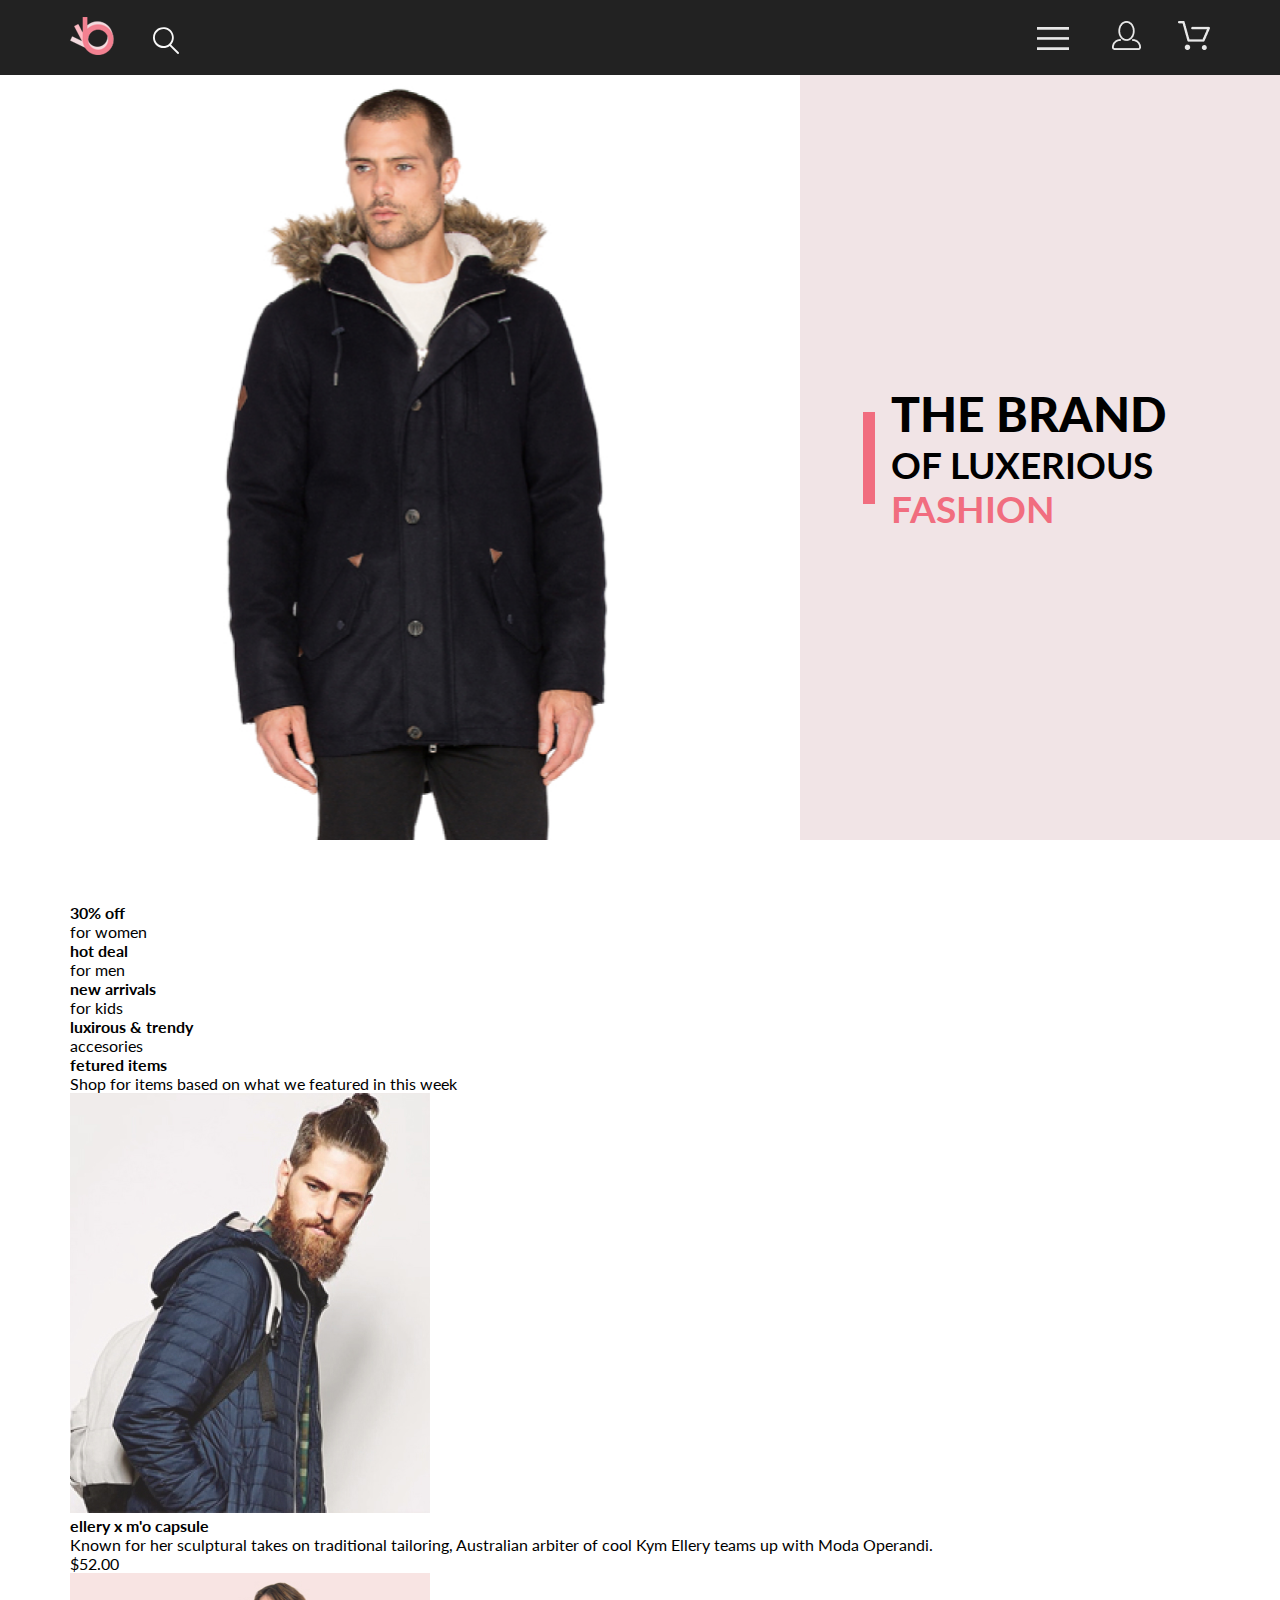
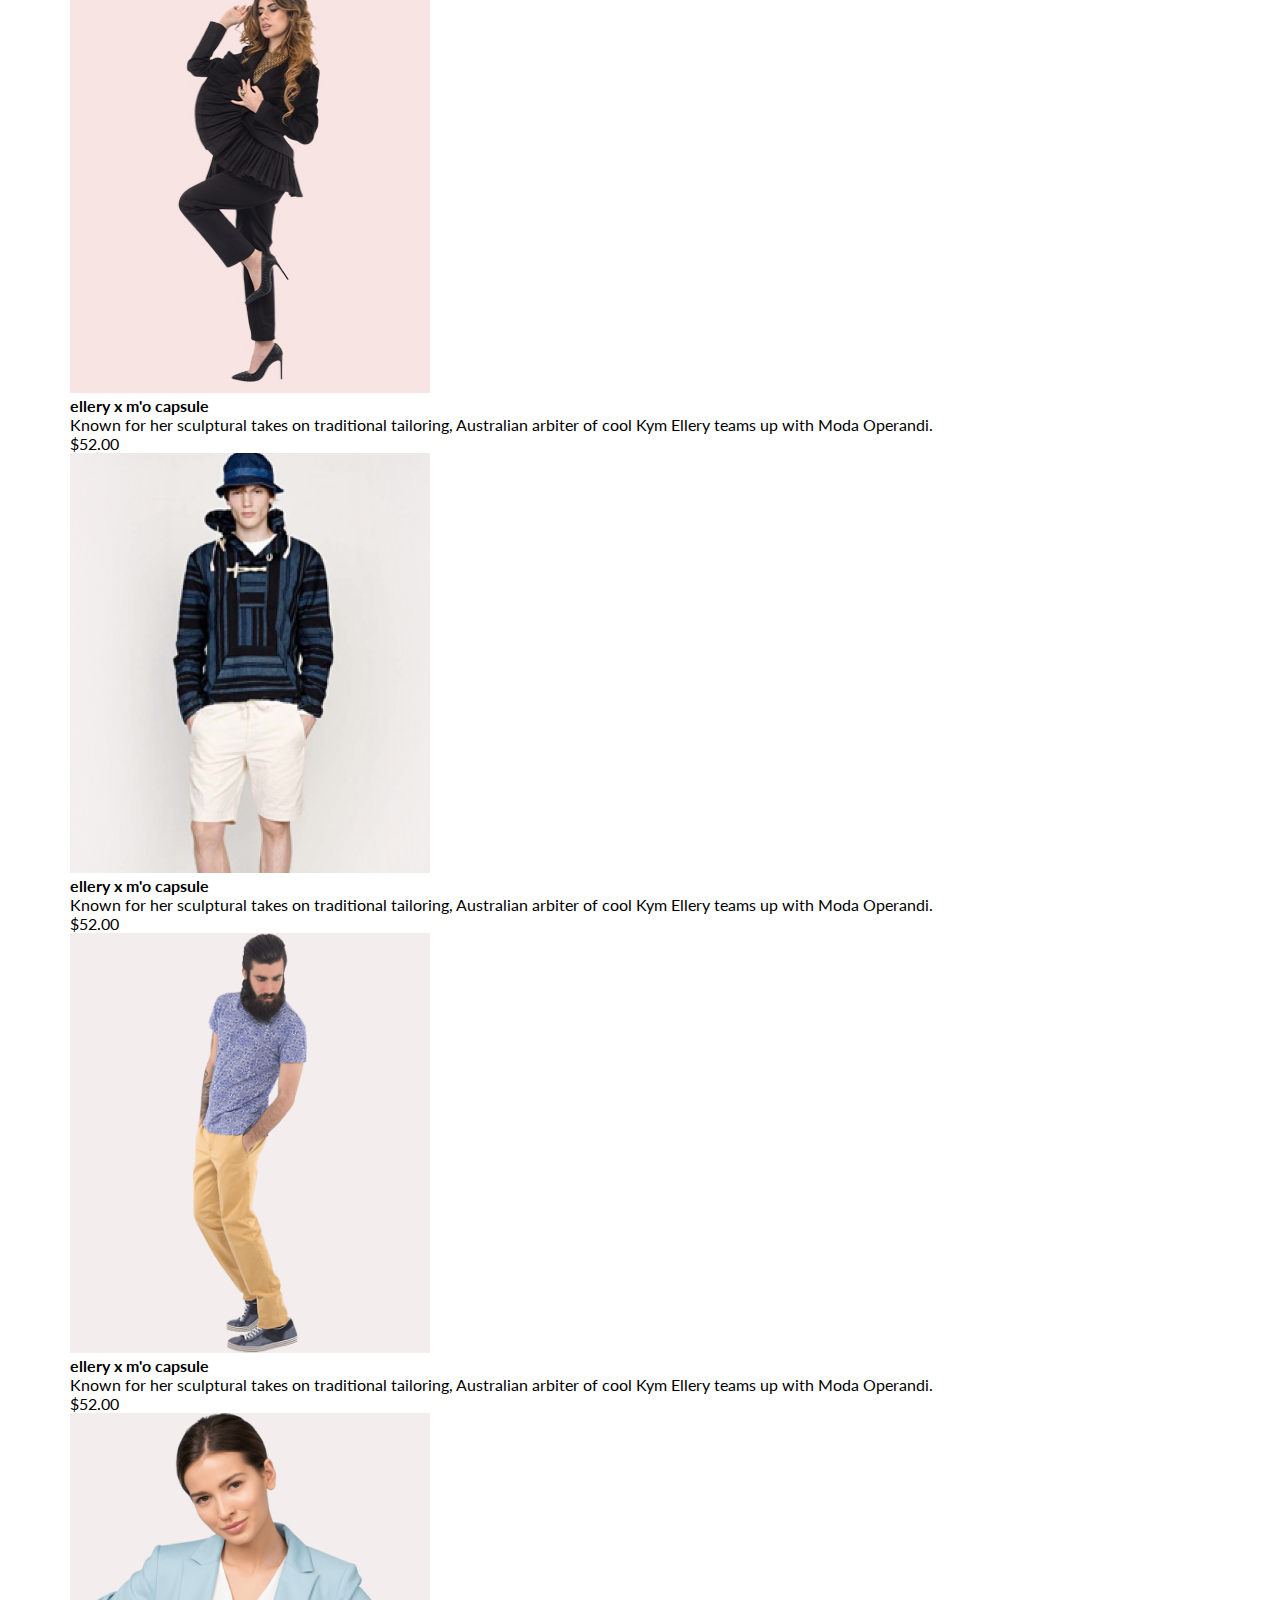
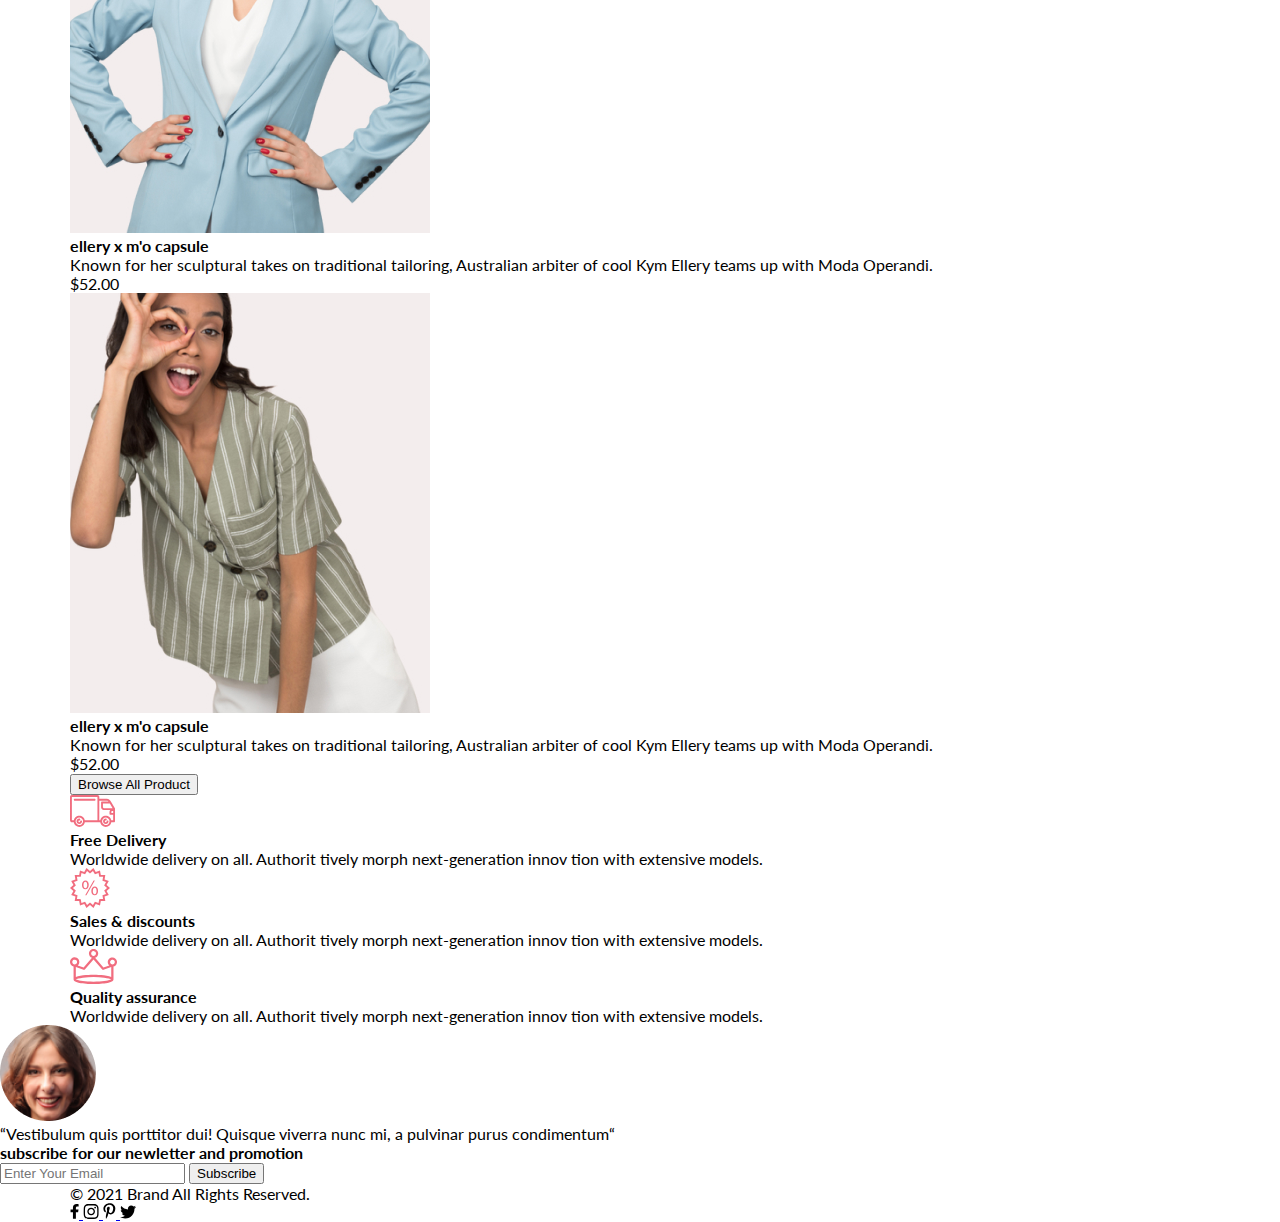
==== shop/html/index.html @ 36e81ee0 "начала препроцессор" ====
<!DOCTYPE html>
<html lang="en">
  <head>
    <meta charset="UTF-8" />
    <meta http-equiv="X-UA-Compatible" content="IE=edge" />
    <meta name="viewport" content="width=device-width, initial-scale=1.0" />
    <link rel="stylesheet" href="/shop/css/style.css" />
    <link rel="preconnect" href="https://fonts.googleapis.com" />
    <link rel="preconnect" href="https://fonts.gstatic.com" crossorigin />
    <link href="https://fonts.googleapis.com/css2?family=Lato:ital,wght@0,300;0,400;0,700;0,900;1,300;1,400;1,700&display=swap" rel="stylesheet"/>
    <title>Document</title>
  </head>
  <body>
    <header class="header">
      <div class="container">
        <div class="header__wrapper">
          <div class="header__contorls">
            <svg class="header__logo" width="44" height="38" viewBox="0 0 44 38" xmlns="http://www.w3.org/2000/svg" xmlns:xlink="http://www.w3.org/1999/xlink">
              <rect width="44" height="38" fill="url(#pattern0)"/>
              <defs>
              <pattern id="pattern0" patternContentUnits="objectBoundingBox" width="1" height="1">
              <use xlink:href="#image0_128_53" transform="scale(0.0227273 0.0263158)"/>
              </pattern>
              <image id="image0_128_53" width="44" height="38" xlink:href="[data-uri]"/>
              </defs>
              </svg>
              
            <svg class="header__loup" width="27" height="28" viewBox="0 0 27 28"  xmlns="http://www.w3.org/2000/svg">
              <path d="M19.0596 17.6259C20.6713 15.8658 21.6282 13.6048 21.7698 11.2225C21.9113 8.84018 21.2288 6.48173 19.8369 4.54318C18.445 2.60463 16.4285 1.20404 14.126 0.576619C11.8234 -0.0508009 9.3751 0.13316 7.19217 1.09761C5.00923 2.06205 3.22462 3.74825 2.13804 5.87302C1.05145 7.9978 0.729054 10.4318 1.225 12.7661C1.72094 15.1005 3.00501 17.1932 4.86158 18.6927C6.71815 20.1922 9.03413 21.0072 11.4206 21.0009C13.673 21.004 15.8645 20.27 17.6606 18.9109L25.4086 26.7179C25.4941 26.807 25.5965 26.8781 25.7099 26.927C25.8232 26.9759 25.9452 27.0017 26.0686 27.0029C26.1923 27.0033 26.3148 26.9782 26.4283 26.9292C26.5419 26.8801 26.6441 26.8082 26.7286 26.7179C26.9025 26.537 26.9997 26.2958 26.9997 26.0449C26.9997 25.794 26.9025 25.5528 26.7286 25.3719L19.0596 17.6259ZM2.88662 10.5009C2.89946 8.81563 3.41094 7.17187 4.35659 5.77685C5.30224 4.38183 6.63972 3.29801 8.20044 2.662C9.76115 2.02599 11.4752 1.86627 13.1266 2.20298C14.7779 2.53969 16.2926 3.35775 17.4797 4.55404C18.6668 5.75033 19.4732 7.27129 19.7972 8.92519C20.1212 10.5791 19.9483 12.2919 19.3002 13.8476C18.6522 15.4034 17.5581 16.7325 16.1559 17.6674C14.7536 18.6023 13.1059 19.1011 11.4206 19.1009C9.14916 19.0901 6.97482 18.1784 5.37484 16.566C3.77486 14.9537 2.87998 12.7724 2.88662 10.5009V10.5009Z" />
              </svg>
              
          </div>
          <div class="header__controls">
            <button class="header__button" type="button">
              <img src="/shop/img/menu.png" alt="menu" width="32" height="23" />
            </button>

            <nav class="header__nav">
              <menu class="header__menu"> 
      
                <h2 class="header__title">Menu</h2>
      
                <li class="header__item header__item--man">
                  <h3 class="header__subtitle">man</h3>
                  <ul>
                    <li class="header__link"><a class="header__link-link" href="#">Accessories</a></li>
                    <li class="header__link"><a class="header__link-link" href="#">Bags</a></li>
                    <li class="header__link"><a class="header__link-link" href="#">Denim</a></li>
                    <li class="header__link"><a class="header__link-link" href="#">T-Shirts</a></li>
                  </ul>
                </li>
      
                <li class="header__item header__item--women">
                  <h3 class="header__subtitle">women</h3>
                  <ul>
                    <li class="header__link"><a class="header__link-link" href="#">Accessories</a></li>
                    <li class="header__link"><a class="header__link-link" href="#">Jackets & Coats</a></li>
                    <li class="header__link"><a class="header__link-link" href="#">Polos</a></li>
                    <li class="header__link"><a class="header__link-link" href="#">T-Shirts</a></li>
                    <li class="header__link"><a class="header__link-link" href="#">Shirts</a></li>
                  </ul>
                </li>
      
                <li class="header__item header__item--kids">
                  <h3 class="header__subtitle">kids</h3>
                  <ul>
                    <li class="header__link"><a class="header__link-link" href="#">Accessories</a></li>
                    <li class="header__link"><a class="header__link-link" href="#">Jackets & Coats</a></li>
                    <li class="header__link"><a class="header__link-link" href="#">Polos</a></li>
                    <li class="header__link"><a class="header__link-link" href="#">T-Shirts</a></li>
                    <li class="header__link"><a class="header__link-link" href="#">Shirts</a></li>
                    <li class="header__link"><a class="header__link-link" href="#">Bags</a></li>
                  </ul>
                </li>
              </menu>
            </nav>

            
            <a class="header__person-link" href="#"
              ><img src="/shop/img/person.png" alt="person" width="29" height="29"
            /></a>
            <a class="header__cart-link" href="#"
              ><img src="/shop/img/cart.png" alt="cart" width="32" height="29"
            /></a>
          </div>
        </div>
      </div>

    </header>

    <main>
      <section class="brand">
        <img src="/shop/img/man.jpg" alt="man" width="800" height="765" />
        <div class="brand__title-wrapper">
          <h1 class="brand__title">
            the brand
            <span class="brand__subtitle"
              >of luxerious <span class="brand__subtitle-pink">fashion</span>
            </span>
          </h1>
        </div>
      </section>

      <section class="offers container">
        <h2 class="visually-hidden">offers</h2>
        <ul class="offers__list">
          <li class="offers__item offers__item--women">
            <span>
              <h3>30% off</h3>
              <span class="offers__item-text"><p>for women</p></span>
            </span>
          </li>
          <li class="offers__item offers__item--men">
            <span>
              <h3>hot deal</h3>
              <span class="offers__item-text"><p>for men</p></span>
            </span>
          </li>
          <li class="offers__item offers__item--kids">
            <span>
              <h3>new arrivals</h3>
              <span class="offers__item-text"> <p>for kids</p></span>
            </span>
          </li>
          <li class="offers__item offers__item--accesories">
            <span>
              <h3>luxirous & trendy</h3>
              <span class="offers__item-text"><p>accesories</p></span>
            </span>
          </li>
        </ul>
      </section>

      <section class="product container">
        <h2 class="product__title">fetured items</h2>
        <p class="product__subtitle">
          Shop for items based on what we featured in this week
        </p>
        <ul class="product__list">
          <li class="product__item">
            <img src="/shop/img/product1.jpg" alt="product1" />
            <div class="product__item product__item--info">
              <h2 class="product__item-wrapper">ellery x m'o capsule</h2>
              <p class="product__item-text">
                Known for her sculptural takes on traditional tailoring,
                Australian arbiter of cool Kym Ellery teams up with Moda
                Operandi.
              </p>
              <p class="product__item-price">$52.00</p>
            </div>
          </li>
          <li class="product__item">
            <img src="/shop/img/product2.jpg" alt="product2" />
            <div class="product__item product__item--info">
              <h2 class="product__item-wrapper">ellery x m'o capsule</h2>
              <p class="product__item-text">
                Known for her sculptural takes on traditional tailoring,
                Australian arbiter of cool Kym Ellery teams up with Moda
                Operandi.
              </p>
              <p class="product__item-price">$52.00</p>
            </div>
          </li>
          <li class="product__item">
            <img src="/shop/img/product3.jpg" alt="product3" />
            <div class="product__item product__item--info">
              <h2 class="product__item-wrapper">ellery x m'o capsule</h2>
              <p class="product__item-text">
                Known for her sculptural takes on traditional tailoring,
                Australian arbiter of cool Kym Ellery teams up with Moda
                Operandi.
              </p>
              <p class="product__item-price">$52.00</p>
            </div>
          </li>
          <li class="product__item">
            <img src="/shop/img/product4.jpg" alt="product4" />
            <div class="product__item product__item--info">
              <h2 class="product__item-wrapper">ellery x m'o capsule</h2>
              <p class="product__item-text">
                Known for her sculptural takes on traditional tailoring,
                Australian arbiter of cool Kym Ellery teams up with Moda
                Operandi.
              </p>
              <p class="product__item-price">$52.00</p>
            </div>
          </li>
          <li class="product__item">
            <img src="/shop/img/product5.jpg" alt="product5" />
            <div class="product__item product__item--info">
              <h2 class="product__item-wrapper">ellery x m'o capsule</h2>
              <p class="product__item-text">
                Known for her sculptural takes on traditional tailoring,
                Australian arbiter of cool Kym Ellery teams up with Moda
                Operandi.
              </p>
              <p class="product__item-price">$52.00</p>
            </div>
          </li>
          <li class="product__item">
            <img src="/shop/img/product6.jpg" alt="product6" />
            <div class="product__item product__item--info">
              <h2 class="product__item-wrapper">ellery x m'o capsule</h2>
              <p class="product__item-text">
                Known for her sculptural takes on traditional tailoring,
                Australian arbiter of cool Kym Ellery teams up with Moda
                Operandi.
              </p>
              <p class="product__item-price">$52.00</p>
            </div>
          </li>
        </ul>
        <div class="product__button-inner">
          <button class="product__button">
            <p class="product__button-text">Browse All Product</p>
          </button>
        </div>
      </section>

      <section class="information container">
        <ul class="information__list">
          <li class="information__item">
            <img
              class="information__img"
              src="/shop/img/delivery.svg"
              alt="delivery"
            />
            <h2 class="information__wrapper">Free Delivery</h2>
            <p class="information__text">
              Worldwide delivery on all. Authorit tively morph next-generation
              innov tion with extensive models.
            </p>
          </li>
          <li class="information__item">
            <img
              class="information__img"
              src="/shop/img/Sales.svg"
              alt="Sales"
            />
            <h2 class="information__wrapper">Sales & discounts</h2>
            <p class="information__text">
              Worldwide delivery on all. Authorit tively morph next-generation
              innov tion with extensive models.
            </p>
          </li>
          <li class="information__item">
            <img
              class="information__img"
              src="/shop/img/Quality.svg"
              alt="Quality"
            />
            <h2 class="information__wrapper">Quality assurance</h2>
            <p class="information__text">
              Worldwide delivery on all. Authorit tively morph next-generation
              innov tion with extensive models.
            </p>
          </li>
        </ul>
      </section>
    </main>

    <footer>
      <section class="cotainer subscribe">
        <section class="subscribe__profile">
          <img
            class="subscribe__profile-img"
            src="/shop/img/profile.png"
            alt="profile"
          />
          <p class="subscribe__profile-info">
            “Vestibulum quis porttitor dui! Quisque viverra nunc mi,
            <span
              class="subscribe__profile-info subscribe__profile-info--italic"
            >
              a pulvinar purus condimentum“</span
            >
          </p>
        </section>
        <section class="subscribe__info">
          <h2 class="subscribe__title">
            subscribe
            <span class="subscribe__title subscribe__title--text">
              for our newletter and promotion</span
            >
          </h2>
          <form class="subscribe__form" action="#" method="get">
            <input
              class="subscribe__form-input"
              type="email"
              placeholder="Enter Your Email"
            />
            <button class="subscribe__form-button" type="submit">
              <p class="subscribe__form-text">Subscribe</p>
            </button>
          </form>
        </section>
      </section>

      <section class="container socials ">
      
        <p class="socials__text">© 2021 Brand All Rights Reserved.</p>
        <div class="socials__contact">
          <a class="socials__button" href="#">
            <svg
              class="socials__svg socials__svg--facebook"
              width="9"
              height="15"
              viewBox="0 0 9 15"
              xmlns="http://www.w3.org/2000/svg">
              <path d="M8.08836 8.28L8.50686 5.61602H5.89022V3.88729C5.89022 3.15847 6.25574 2.44806 7.42765 2.44806H8.61722V0.179975C8.61722 0.179975 7.53772 0 6.50561 0C4.35073 0 2.9422 1.27593 2.9422 3.5857V5.61602H0.546875V8.28H2.9422V14.72H5.89022V8.28H8.08836Z"/>
            </svg>
          </a>
          <a class="socials__button" href="#">
            <svg class="socials__svg socials__svg--instagram"
              width="16"
              height="15"
              viewBox="0 0 16 15"
              xmlns="http://www.w3.org/2000/svg">
              <path
                d="M8.13897 3.68159C6.02383 3.68159 4.31774 5.38491 4.31774 7.49663C4.31774 9.60835 6.02383 11.3117 8.13897 11.3117C10.2541 11.3117 11.9602 9.60835 11.9602 7.49663C11.9602 5.38491 10.2541 3.68159 8.13897 3.68159ZM8.13897 9.9769C6.77211 9.9769 5.65467 8.8646 5.65467 7.49663C5.65467 6.12866 6.76878 5.01636 8.13897 5.01636C9.50915 5.01636 10.6233 6.12866 10.6233 7.49663C10.6233 8.8646 9.50583 9.9769 8.13897 9.9769ZM13.0078 3.52554C13.0078 4.02026 12.6087 4.41538 12.1165 4.41538C11.621 4.41538 11.2252 4.01694 11.2252 3.52554C11.2252 3.03413 11.6243 2.63569 12.1165 2.63569C12.6087 2.63569 13.0078 3.03413 13.0078 3.52554ZM15.5386 4.42866C15.4821 3.23667 15.2094 2.18081 14.3347 1.31089C13.4634 0.440967 12.4058 0.168701 11.2119 0.108936C9.9814 0.039209 6.29321 0.039209 5.0627 0.108936C3.8721 0.165381 2.81453 0.437646 1.93987 1.30757C1.06522 2.17749 0.795836 3.23335 0.735973 4.42534C0.666134 5.65386 0.666134 9.33608 0.735973 10.5646C0.79251 11.7566 1.06522 12.8124 1.93987 13.6824C2.81453 14.5523 3.86878 14.8246 5.0627 14.8843C6.29321 14.9541 9.9814 14.9541 11.2119 14.8843C12.4058 14.8279 13.4634 14.5556 14.3347 13.6824C15.2061 12.8124 15.4788 11.7566 15.5386 10.5646C15.6085 9.33608 15.6085 5.65718 15.5386 4.42866ZM13.949 11.8828C13.6895 12.5335 13.1874 13.0349 12.5322 13.2972C11.5511 13.6857 9.22314 13.596 8.13897 13.596C7.05479 13.596 4.72348 13.6824 3.74573 13.2972C3.09389 13.0382 2.59171 12.5369 2.32898 11.8828C1.93987 10.9033 2.02967 8.57905 2.02967 7.49663C2.02967 6.41421 1.9432 4.08667 2.32898 3.1105C2.58838 2.45972 3.09056 1.95835 3.74573 1.69604C4.7268 1.30757 7.05479 1.39722 8.13897 1.39722C9.22314 1.39722 11.5545 1.31089 12.5322 1.69604C13.184 1.95503 13.6862 2.4564 13.949 3.1105C14.3381 4.08999 14.2483 6.41421 14.2483 7.49663C14.2483 8.57905 14.3381 10.9066 13.949 11.8828Z"/>
            </svg>
          </a>
          <a class="socials__button" href="#"
            ><svg class="socials__svg socials__svg--pinterest"
              width="13"
              height="16"
              viewBox="0 0 13 16"
              xmlns="http://www.w3.org/2000/svg">
              <path d="M6.74032 0.203125C3.55564 0.203125 0.408203 2.34063 0.408203 5.8C0.408203 8 1.63738 9.25 2.38233 9.25C2.68963 9.25 2.86655 8.3875 2.86655 8.14375C2.86655 7.85313 2.13091 7.23438 2.13091 6.025C2.13091 3.5125 4.03055 1.73125 6.4889 1.73125C8.60271 1.73125 10.1671 2.94062 10.1671 5.1625C10.1671 6.82187 9.50597 9.93437 7.36422 9.93437C6.59133 9.93437 5.93018 9.37187 5.93018 8.56563C5.93018 7.38438 6.74963 6.24062 6.74963 5.02187C6.74963 2.95312 3.835 3.32812 3.835 5.82812C3.835 6.35313 3.90018 6.93437 4.13298 7.4125C3.70463 9.26875 2.82931 12.0344 2.82931 13.9469C2.82931 14.5375 2.91311 15.1188 2.96899 15.7094C3.07452 15.8281 3.02175 15.8156 3.18316 15.7563C4.74757 13.6 4.69169 13.1781 5.3994 10.3562C5.78119 11.0875 6.76826 11.4812 7.55046 11.4812C10.8469 11.4812 12.3275 8.24688 12.3275 5.33125C12.3275 2.22813 9.66427 0.203125 6.74032 0.203125Z"/>
            </svg>
          </a>
          <a class="socials__button" href="#">
            <svg class="socials__svg socials__svg--twitter"
              width="17"
              height="14"
              viewBox="0 0 17 14"
              xmlns="http://www.w3.org/2000/svg">
              <path
                d="M14.417 3.74052C14.427 3.88264 14.427 4.0248 14.427 4.16692C14.427 8.50192 11.1498 13.4969 5.15986 13.4969C3.31448 13.4969 1.60022 12.9588 0.158203 12.0248C0.420396 12.0552 0.67247 12.0654 0.944752 12.0654C2.46741 12.0654 3.8691 11.5476 4.98843 10.6644C3.5565 10.6339 2.3565 9.68977 1.94305 8.39027C2.14475 8.4207 2.34642 8.44102 2.5582 8.44102C2.85063 8.44102 3.14308 8.40039 3.41533 8.32936C1.92291 8.02477 0.803551 6.70498 0.803551 5.11108V5.07048C1.23715 5.31414 1.74139 5.46642 2.2758 5.4867C1.39849 4.89786 0.823727 3.8928 0.823727 2.75573C0.823727 2.14661 0.985041 1.58823 1.26741 1.10092C2.87077 3.09077 5.28086 4.39023 7.98334 4.53239C7.93293 4.28873 7.90266 4.03495 7.90266 3.78114C7.90266 1.97402 9.35477 0.501953 11.1598 0.501953C12.0976 0.501953 12.9446 0.897891 13.5396 1.53748C14.2757 1.39536 14.9816 1.12123 15.6068 0.745609C15.3648 1.50705 14.8505 2.14664 14.1749 2.5527C14.8304 2.48167 15.4657 2.29889 16.0505 2.04511C15.6069 2.69483 15.0522 3.27348 14.417 3.74052Z"/>
              </svg>
          </a>
        </div>
 
      </section>
    </footer>
  </body>
</html>
---- shop/css/style.css ----
/* http://meyerweb.com/eric/tools/css/reset/ 
   v2.0 | 20110126
   License: none (public domain)
*/
html, body, div, span, applet, object, iframe,
h1, h2, h3, h4, h5, h6, p, blockquote, pre,
a, abbr, acronym, address, big, cite, code,
del, dfn, em, img, ins, kbd, q, s, samp,
small, strike, strong, sub, sup, tt, var,
b, u, i, center,
dl, dt, dd, ol, ul, li,
fieldset, form, label, legend,
table, caption, tbody, tfoot, thead, tr, th, td,
article, aside, canvas, details, embed,
figure, figcaption, footer, header, hgroup,
menu, nav, output, ruby, section, summary,
time, mark, audio, video {
  margin: 0;
  padding: 0;
  border: 0;
  font-size: 100%;
  vertical-align: baseline;
}

/* HTML5 display-role reset for older browsers */
article, aside, details, figcaption, figure,
footer, header, hgroup, menu, nav, section {
  display: block;
}

body {
  line-height: 1;
}

ol, ul {
  list-style: none;
}

blockquote, q {
  quotes: none;
}

blockquote:before, blockquote:after,
q:before, q:after {
  content: "";
  content: none;
}

table {
  border-collapse: collapse;
  border-spacing: 0;
}

body {
  font-family: Lato;
  font-size: 16px;
  font-weight: 400;
  line-height: 19px;
}

.container {
  width: 1140px;
  margin: 0 auto;
}

.visually-hidden {
  position: absolute;
  width: 1px;
  height: 1px;
  margin: -1px;
  padding: 0;
  overflow: hidden;
  border: 0;
  clip: rect(0 0 0 0);
}

.header {
  width: 100%;
  background: #222222;
  min-height: 75px;
}
.header__wrapper {
  display: flex;
  align-items: center;
  justify-content: space-between;
  min-height: 75px;
}
.header__nav {
  display: none;
  background-color: #FFFFFF;
  height: 764px;
  width: 195px;
  float: right;
  box-sizing: border-box;
  position: absolute;
}
.header__menu {
  box-sizing: border-box;
  padding: 37px 73px 157px 33px;
  display: flex;
  flex-direction: column;
}
.header__title {
  text-transform: uppercase;
  font-family: Lato;
  font-size: 14px;
  font-weight: 700;
  line-height: 17px;
  text-align: left;
  margin: 0 0 24px;
}
.header__item {
  list-style: none;
  box-sizing: border-box;
  padding: 0 0 20px;
}
.header__subtitle {
  text-transform: uppercase;
  margin: 0 0 12px;
  font-size: 14px;
  font-weight: 400;
  line-height: 17px;
  text-align: left;
  color: #F16D7F;
}
.header__link {
  margin: 0 0 11px 21px;
}
.header__link-link {
  text-decoration: none;
  color: #000000;
}
.header__button {
  background-color: transparent;
  border: none;
  margin: 0 33px 0 0;
}
.header__person-link {
  margin: 0 33px 0 0;
}
.header__logo {
  margin: 0 34px 0 0;
}
.header__loup {
  fill: #F8F8F8;
}

.header__button:hover + .header__nav,
.header__button:active + .header__nav {
  display: block;
}

.brand {
  display: flex;
  background: #F1E4E6;
  margin: 0 0 63px;
}
.brand__title {
  text-transform: uppercase;
  font-size: 48px;
  font-weight: 900;
  line-height: 58px;
}
.brand__title-wrapper {
  box-sizing: border-box;
  margin: 0 0 0 91px;
  display: flex;
  flex-grow: 1;
  background-color: #F1E4E6;
  align-items: center;
  position: relative;
}
.brand__title-wrapper::before {
  content: "";
  background-color: #F16D7F;
  height: 92px;
  width: 12px;
  position: absolute;
  left: -28px;
}
.brand__subtitle {
  font-size: 37px;
  font-weight: 700;
  line-height: 44px;
  display: block;
}
.brand__subtitle-pink {
  color: #F16D7F;
}/*# sourceMappingURL=style.css.map */
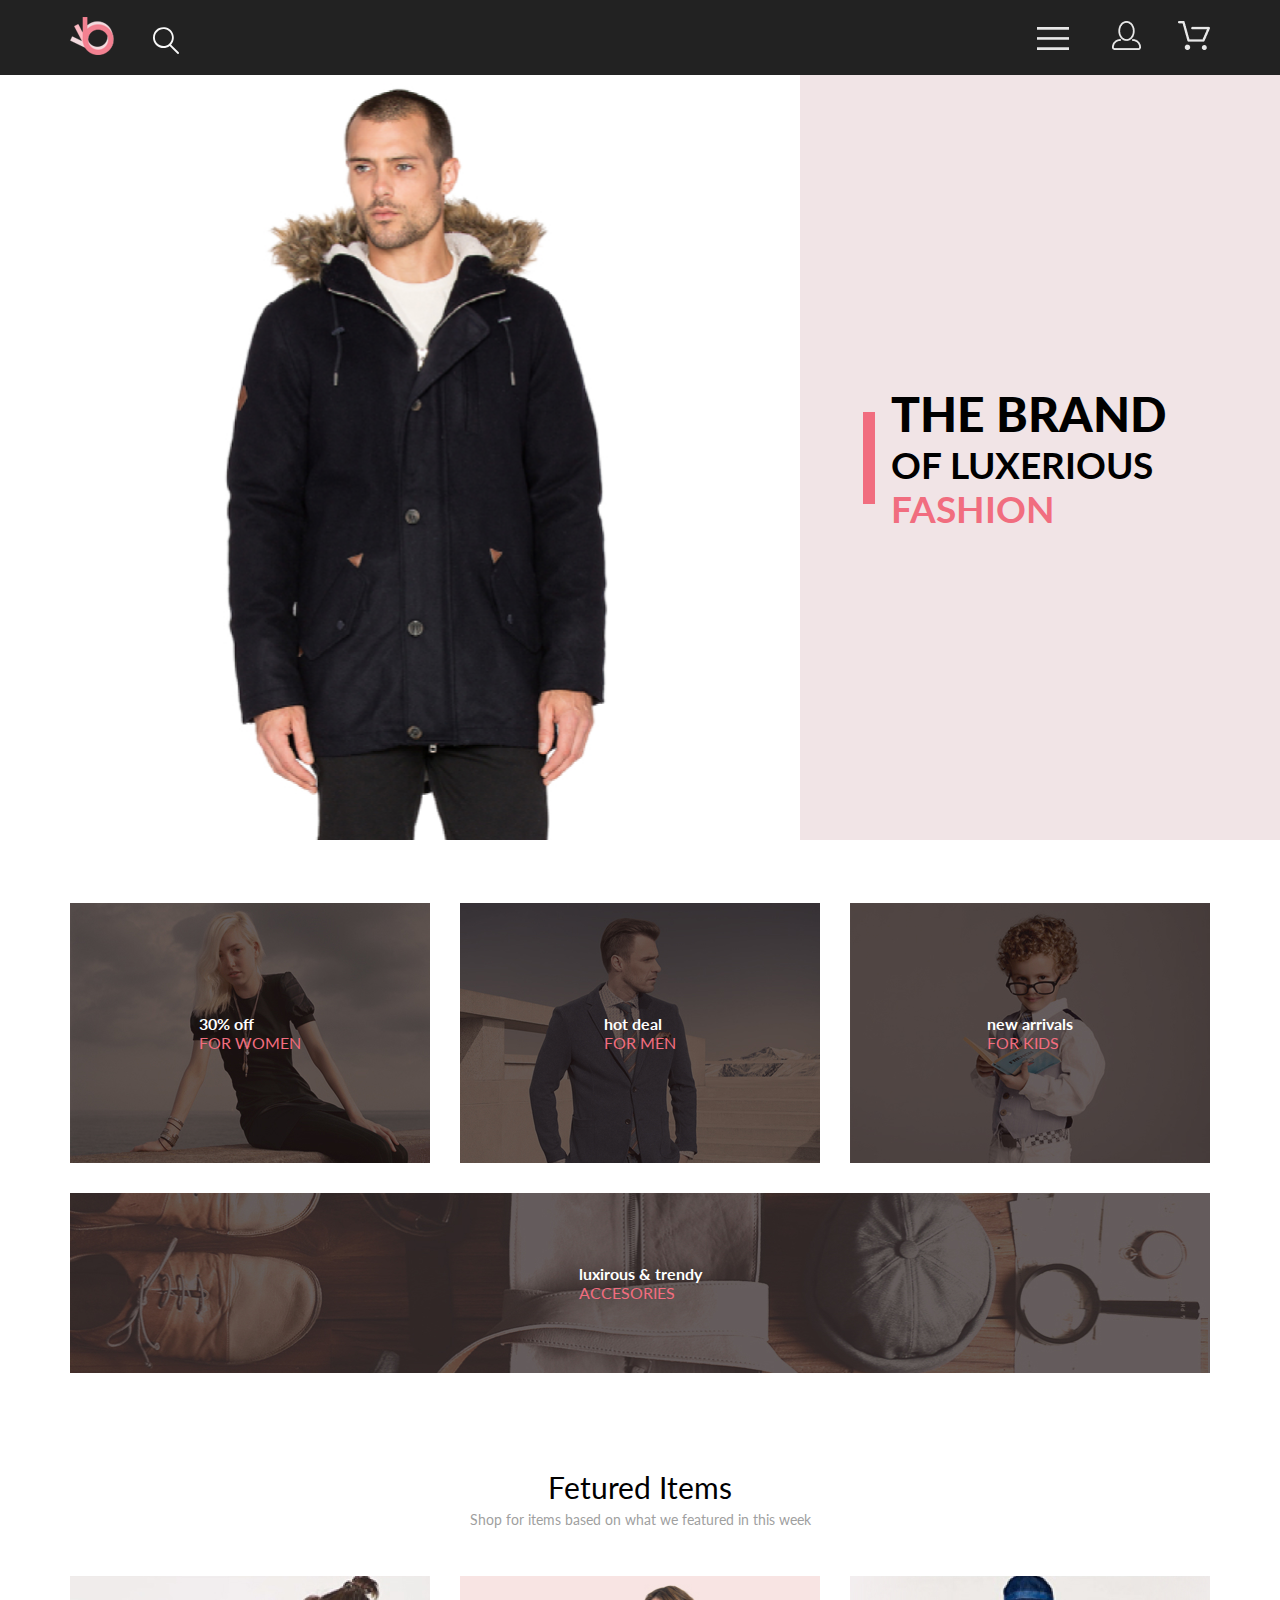
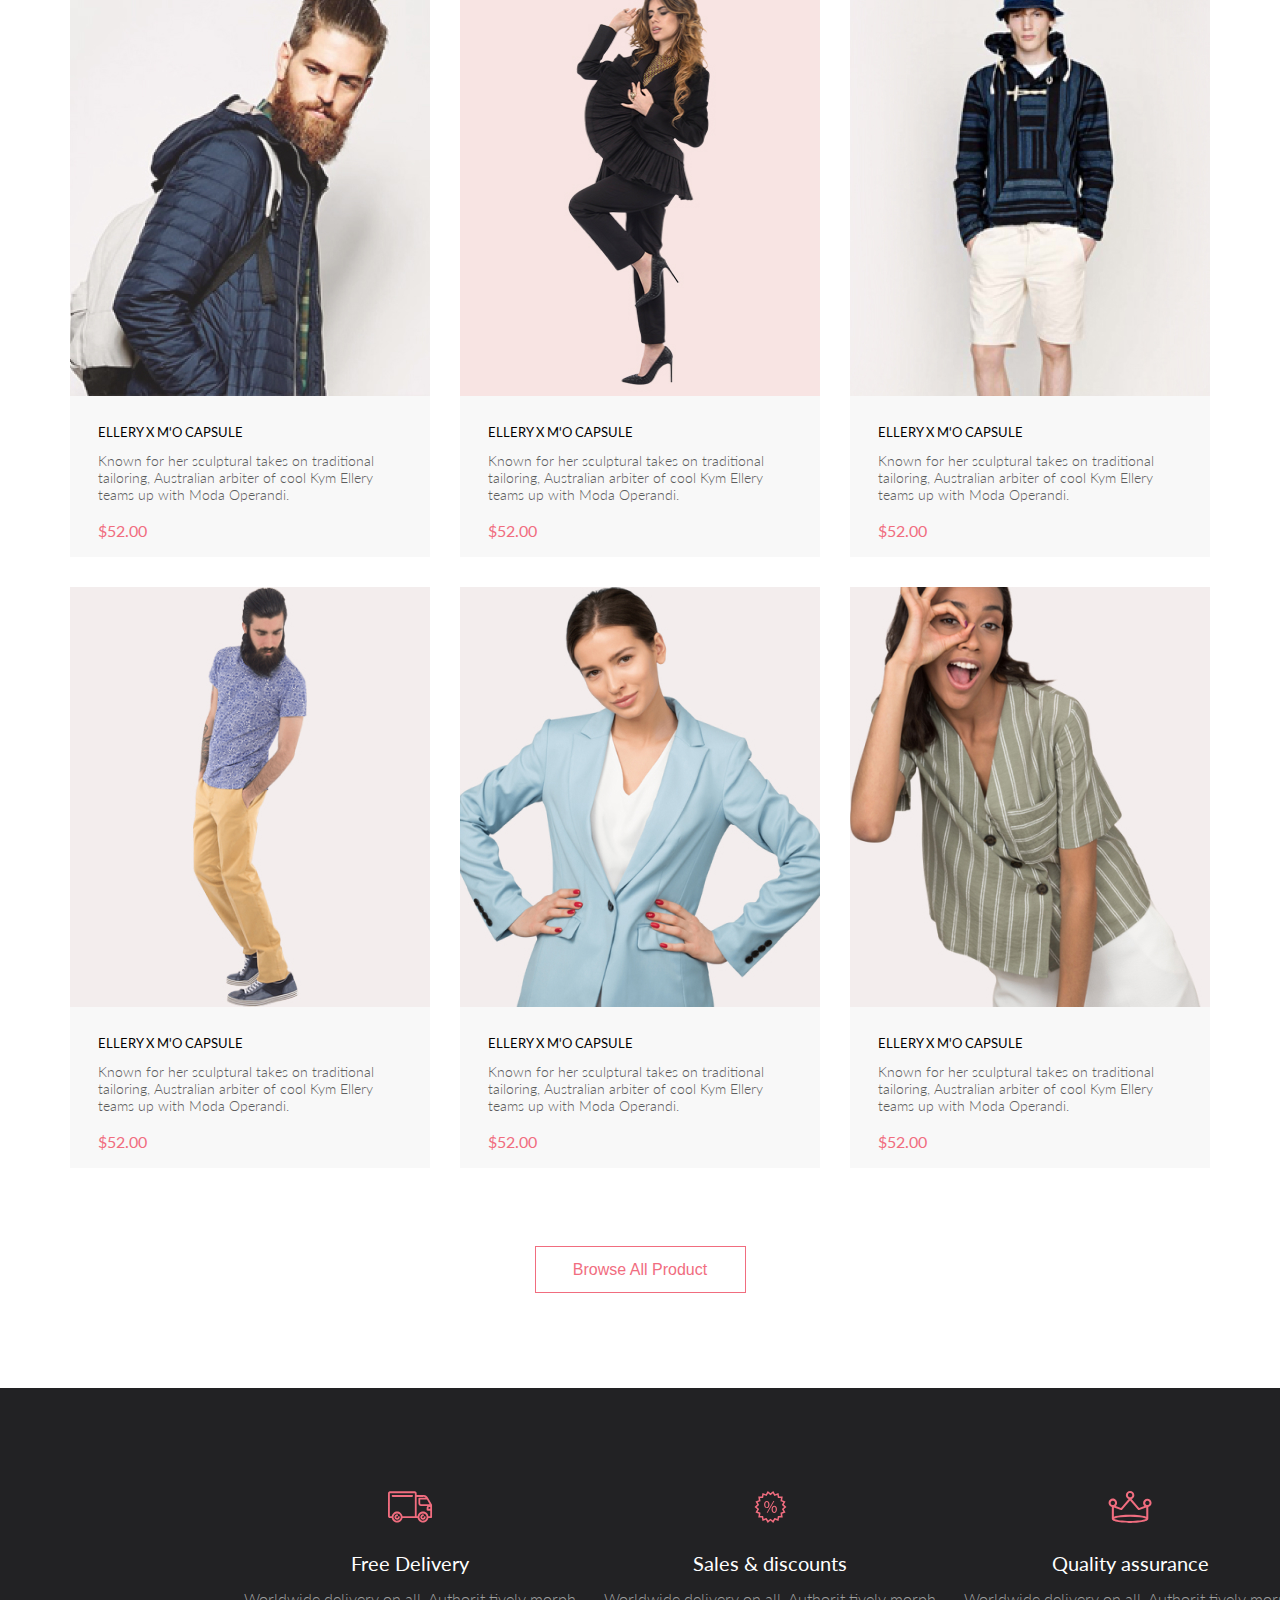
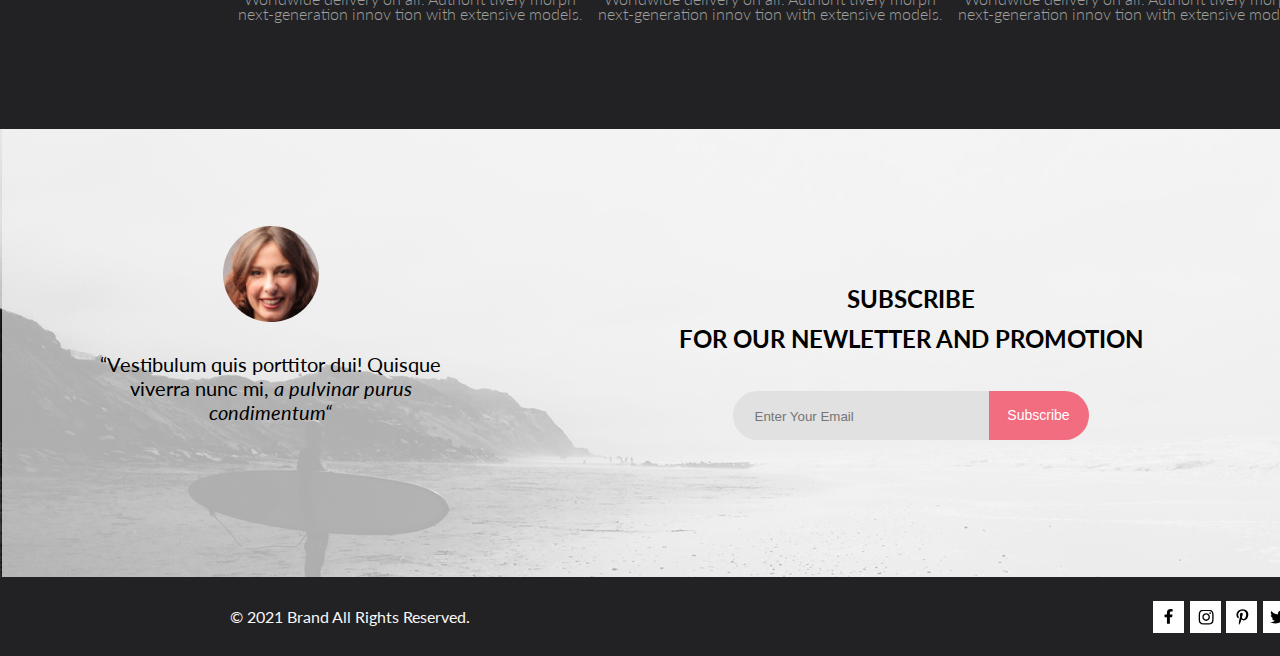
==== commit 7fb16edd: "перевела все в препроцессор, хреново починила футтер, надо заняться эфектами наведения" ====
--- a/shop/html/index.html
+++ b/shop/html/index.html
@@ -297,7 +297,7 @@
       </section>
 
       <section class="container socials ">
-      
+
         <p class="socials__text">© 2021 Brand All Rights Reserved.</p>
         <div class="socials__contact">
           <a class="socials__button" href="#">
@@ -340,7 +340,6 @@
               </svg>
           </a>
         </div>
- 
       </section>
     </footer>
   </body>
--- a/shop/css/style.css
+++ b/shop/css/style.css
@@ -145,11 +145,6 @@
   fill: #F8F8F8;
 }
 
-.header__button:hover + .header__nav,
-.header__button:active + .header__nav {
-  display: block;
-}
-
 .brand {
   display: flex;
   background: #F1E4E6;
@@ -186,4 +181,420 @@
 }
 .brand__subtitle-pink {
   color: #F16D7F;
+}
+
+.offers__list {
+  display: flex;
+  justify-content: space-between;
+  flex-wrap: wrap;
+}
+.offers__item {
+  min-height: 260px;
+  width: 360px;
+  background-color: rgba(33, 22, 22, 0.6980392157);
+  color: #FFFFFF;
+  margin: 0 0 30px;
+  display: flex;
+  justify-content: center;
+  align-items: center;
+}
+.offers__item--women {
+  background-image: url(/shop/img/women.jpg);
+}
+.offers__item--men {
+  background-image: url(/shop/img/man2.jpg);
+}
+.offers__item--kids {
+  background-image: url(/shop/img/kids.jpg);
+}
+.offers__item--accesories {
+  background-image: url(/shop/img/accesories.jpg);
+  min-height: 180px;
+  width: 100%;
+  margin: 0 0 96px;
+}
+.offers__item-text {
+  display: block;
+  color: #F16D7F;
+  text-transform: uppercase;
+}
+
+.product__title {
+  text-transform: capitalize;
+  display: flex;
+  justify-content: center;
+  font-size: 30px;
+  font-weight: 400;
+  line-height: 36px;
+  margin: 0 0 6px;
+}
+.product__subtitle {
+  display: flex;
+  justify-content: center;
+  margin: 0 0 48px;
+  color: #9F9F9F;
+  font-size: 14px;
+  font-weight: 400;
+  line-height: 17px;
+}
+.product__list {
+  display: flex;
+  justify-content: space-between;
+  flex-wrap: wrap;
+}
+.product__item {
+  min-height: 581px;
+  width: 360px;
+  background-color: #F8F8F8;
+  margin: 0 0 30px;
+  justify-content: flex-start;
+}
+.product__item-wrapper {
+  font-size: 13px;
+  font-weight: 400;
+  line-height: 16px;
+  text-transform: uppercase;
+}
+.product__item--info {
+  display: flex;
+  justify-content: center;
+  flex-direction: column;
+  margin: 25px 20px 16px 28px;
+  min-height: 116px;
+  width: 314px;
+}
+.product__item-text {
+  margin: 12px 0 0;
+  font-size: 14px;
+  font-weight: 300;
+  line-height: 17px;
+  color: #5D5D5D;
+}
+.product__item-price {
+  margin: 18px 0 0;
+  color: #F16D7F;
+  font-size: 16px;
+  font-weight: 400;
+  line-height: 19px;
+}
+.product__button {
+  min-height: 47px;
+  width: 211px;
+  border: 1px solid #F16D7F;
+  justify-content: center;
+  background-color: #FFFFFF;
+}
+.product__button-inner {
+  margin: 48px 0 95px;
+  display: flex;
+  justify-content: center;
+}
+.product__button-text {
+  font-size: 16px;
+  font-weight: 400;
+  line-height: 19px;
+  color: #F16D7F;
+}
+
+.information {
+  background-color: #222224;
+  min-height: 341px;
+  width: 100%;
+}
+.information__list {
+  display: flex;
+  justify-content: space-between;
+  margin: 0 230px 0;
+}
+.information__item {
+  margin: 103px 0 0;
+  min-height: 134px;
+  width: 360px;
+  display: flex;
+  flex-direction: column;
+  align-self: center;
+}
+.information__img {
+  height: 32px;
+  width: 45px;
+  margin: 0 0 28px;
+  align-self: center;
+}
+.information__wrapper {
+  color: #FFFFFF;
+  margin: 0 0 16px;
+  font-size: 20px;
+  font-weight: 400;
+  line-height: 24px;
+  align-self: center;
+}
+.information__text {
+  min-height: 34px;
+  width: 360px;
+  color: #9F9F9F;
+  font-size: 16px;
+  line-height: 15px;
+  font-weight: 300;
+  text-align: center;
+}
+
+.subscribe {
+  background-image: url(/shop/img/backgrond-img.jpg);
+  min-height: 448px;
+  width: 100%;
+  display: flex;
+  justify-content: space-around;
+}
+.subscribe__profile {
+  min-height: 225px;
+  width: 359px;
+  margin: 97px 0 0;
+  display: flex;
+  flex-direction: column;
+}
+.subscribe__profile-img {
+  height: 96px;
+  width: 96px;
+  margin: 0 0 30px;
+  align-self: center;
+}
+.subscribe__profile-info {
+  font-size: 20px;
+  font-weight: 400;
+  line-height: 24px;
+  min-height: 99px;
+  width: 359px;
+  text-align: center;
+}
+.subscribe__profile-info--italic {
+  font-style: italic;
+}
+.subscribe__info {
+  min-height: 61px;
+  width: 557px;
+  margin: 150px 0 0;
+}
+.subscribe__title {
+  margin: 0 0 32px;
+  font-size: 24px;
+  font-weight: 700;
+  line-height: 40px;
+  text-align: center;
+  text-transform: uppercase;
+  display: block;
+}
+.subscribe__title__title--text {
+  font-size: 18px;
+  font-weight: 400;
+  line-height: 30px;
+  text-align: center;
+}
+.subscribe__form {
+  display: flex;
+  justify-content: center;
+  box-sizing: border-box;
+}
+.subscribe__form-input {
+  height: 49px;
+  width: 256px;
+  border: none;
+  box-sizing: border-box;
+  border-radius: 50px 0 0 50px;
+  background-color: #E1E1E1;
+  padding: 7px 64px 6px 22px;
+}
+.subscribe__form-button {
+  background-color: #F16D7F;
+  min-height: 49px;
+  border-radius: 0 50px 50px 0;
+  width: 100px;
+  border: none;
+}
+.subscribe__form-button:hover, .subscribe__form-button:active {
+  opacity: 0.5;
+}
+.subscribe__form-text {
+  font-size: 14px;
+  font-weight: 400;
+  line-height: 17px;
+  text-align: center;
+  color: #FFFFFF;
+}
+
+.socials {
+  background-color: #222224;
+  min-height: 79px;
+  width: 100%;
+  display: flex;
+  position: relative;
+}
+.socials__text {
+  margin: 30px 0;
+  color: #F8F8F8;
+  height: 19px;
+  width: 332px;
+  font-size: 16px;
+  font-weight: 400;
+  line-height: 19px;
+  position: absolute;
+  left: 230px;
+}
+.socials__contact {
+  height: 32px;
+  width: 147px;
+  margin: 24px 0;
+  display: flex;
+  justify-content: space-around;
+  position: absolute;
+  left: 1150px;
+}
+.socials__button {
+  height: 32px;
+  width: 31px;
+  background-color: #FFFFFF;
+}
+.socials__button:hover, .socials__button:active {
+  height: 32px;
+  width: 31px;
+  background-color: #F16D7F;
+}
+.socials__svg {
+  fill: #000000;
+}
+.socials__svg:hover, .socials__svg:active {
+  fill: #FFFFFF;
+}
+.socials__svg--facebook {
+  padding: 8px 9px 11px 11px;
+}
+.socials__svg--instagram {
+  padding: 8.6px 8px 8px;
+}
+.socials__svg--pinterest {
+  padding: 8px 9px 8px 10px;
+}
+.socials__svg--twitter {
+  padding: 9px 7px;
+}
+
+.title {
+  width: 100%;
+  background-color: #F1E4E6;
+  min-height: 148px;
+  display: flex;
+}
+.title__text {
+  color: #F16D7F;
+  font-size: 24px;
+  font-weight: 400;
+  line-height: 29px;
+  text-align: left;
+  box-sizing: border-box;
+  padding: 60px 190px;
+  text-transform: uppercase;
+}
+
+.registration {
+  display: flex;
+  flex-direction: column;
+  margin: 0 128px 0 0;
+}
+.registration__wrapper {
+  display: flex;
+  margin: 64px 230px 96px;
+}
+.registration__title {
+  font-size: 16px;
+  font-weight: 300;
+  line-height: 19px;
+}
+.registration__name {
+  display: flex;
+  flex-direction: column;
+}
+.registration__form {
+  height: 44px;
+  width: 359px;
+  border: 1px solid #A4A4A4;
+  margin: 21px 0 0;
+  box-sizing: border-box;
+  padding: 12px 277px 15px 16px;
+}
+.registration__form::placeholder {
+  color: #B1B1B1;
+  font-size: 13px;
+  font-weight: 300;
+  line-height: 16px;
+  text-align: left;
+}
+.registration__gender {
+  margin: 31px 0;
+  min-height: 17px;
+  width: 200px;
+}
+.registration__login {
+  display: flex;
+  flex-direction: column;
+}
+.registration__text {
+  font-size: 13px;
+  font-weight: 300;
+  line-height: 16px;
+  color: #9F9F9F;
+  margin: 15px 0 0;
+}
+.registration__button {
+  height: 50px;
+  width: 167px;
+  margin: 39px 0 96px;
+  background-color: #F16D7F;
+  border: none;
+}
+.registration__button:hover, .registration__button:active {
+  opacity: 0.7;
+}
+.registration__button-text {
+  font-size: 14px;
+  font-weight: 400;
+  line-height: 17px;
+  color: #FFFFFF;
+  text-transform: uppercase;
+}
+.registration__information {
+  min-height: 334px;
+  width: 652px;
+  font-size: 24px;
+  font-weight: 300;
+  line-height: 29px;
+  text-align: left;
+}
+.registration__item {
+  text-decoration: none;
+  font-size: 24px;
+  font-weight: 300;
+  line-height: 29px;
+  margin: 0 0 16px 43px;
+  position: relative;
+}
+.registration__item::before {
+  content: "";
+  height: 16px;
+  width: 20px;
+  left: -40px;
+  top: 7px;
+  position: absolute;
+  background-image: url(/shop/img/Vector.png);
+}
+
+.registration-information__title {
+  text-transform: uppercase;
+  font-size: 24px;
+  font-weight: 300;
+  line-height: 29px;
+}
+.registration-information__subtitle {
+  font-size: 24px;
+  font-weight: 300;
+  line-height: 29px;
+  margin: 22px 0 21px;
 }/*# sourceMappingURL=style.css.map */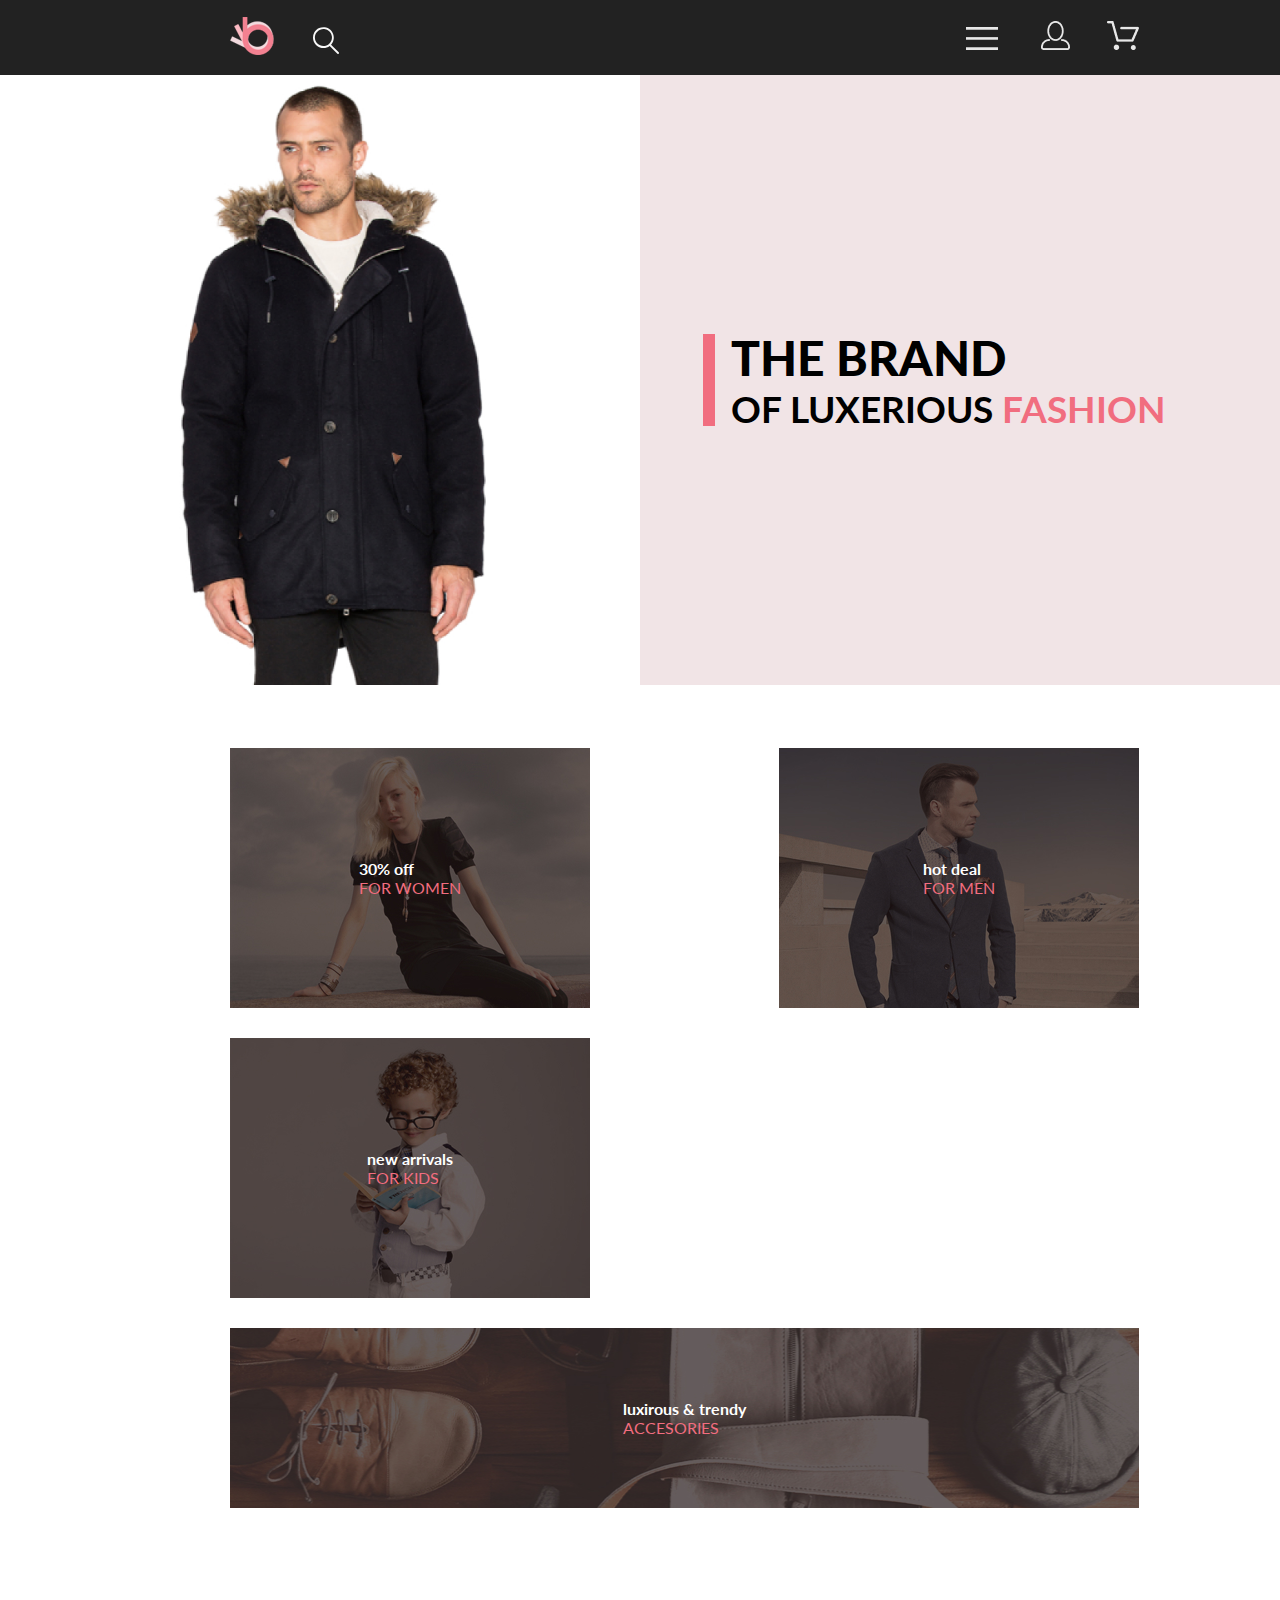
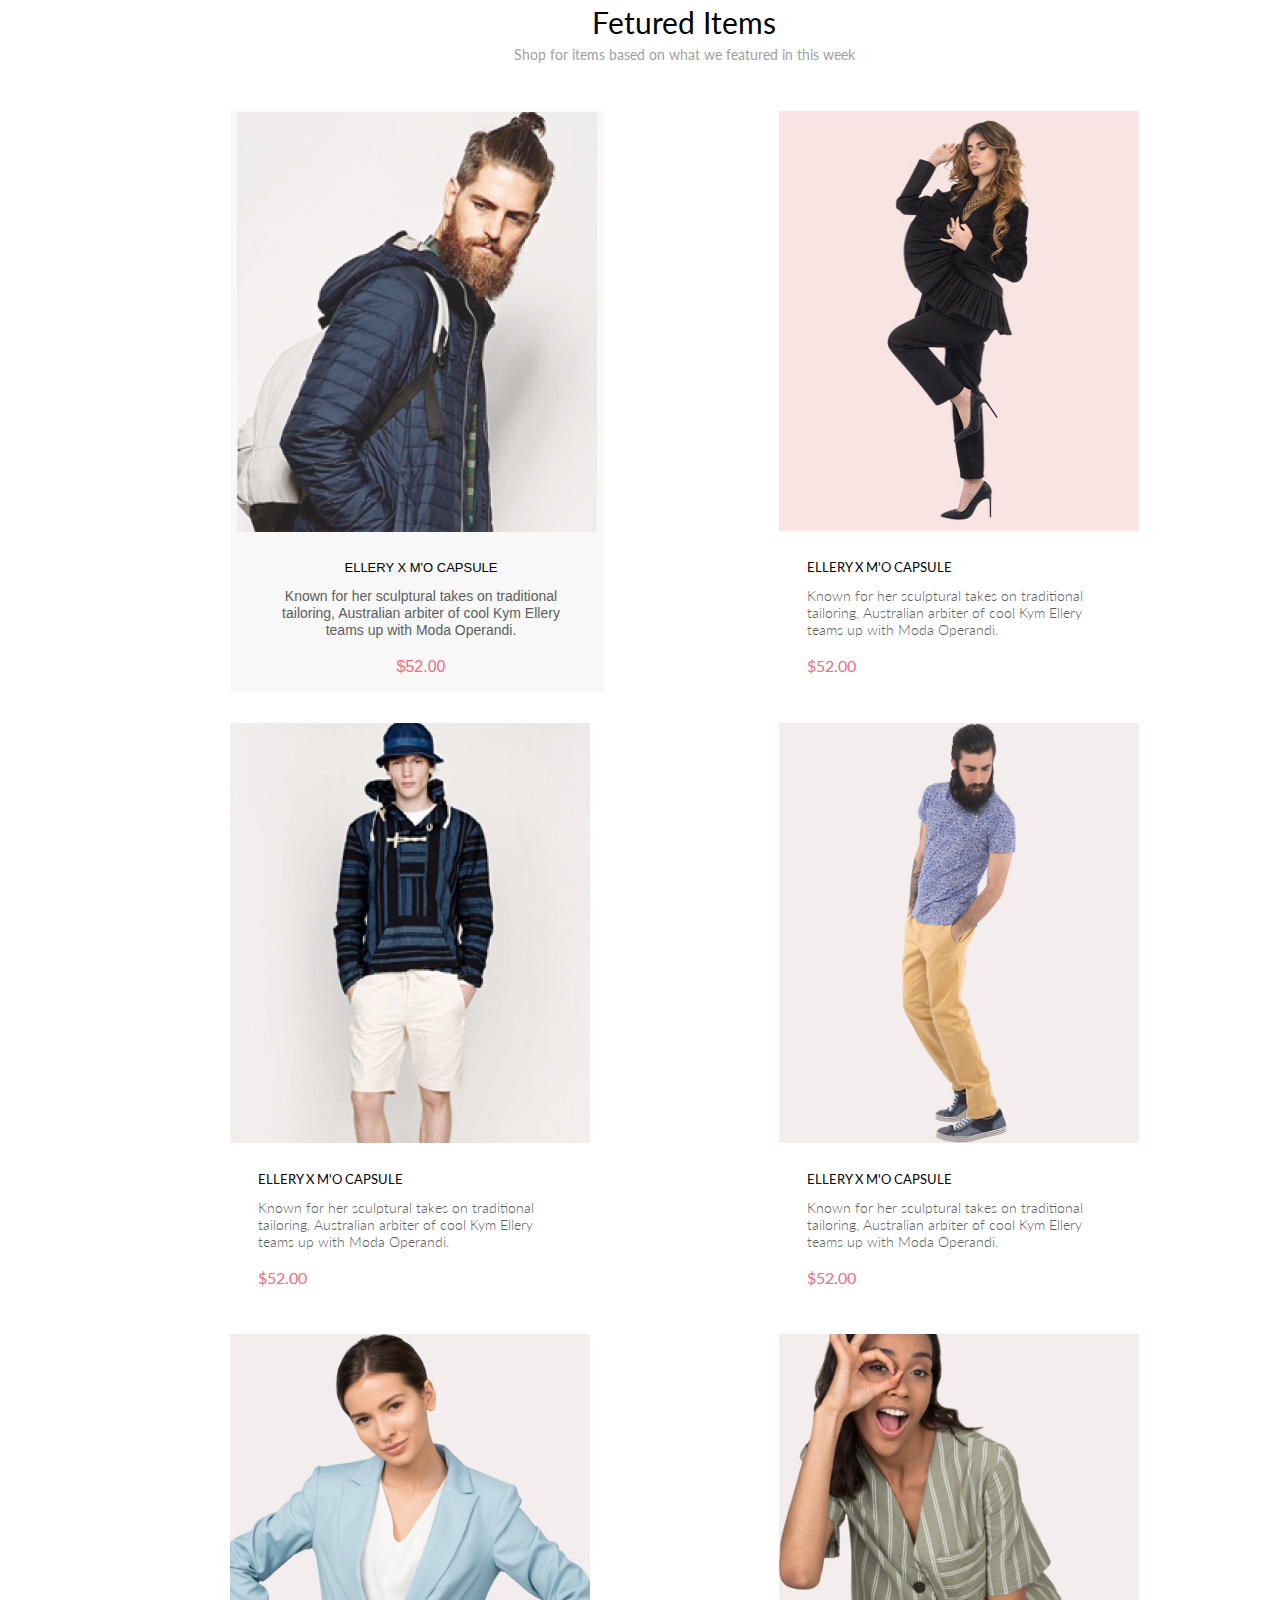
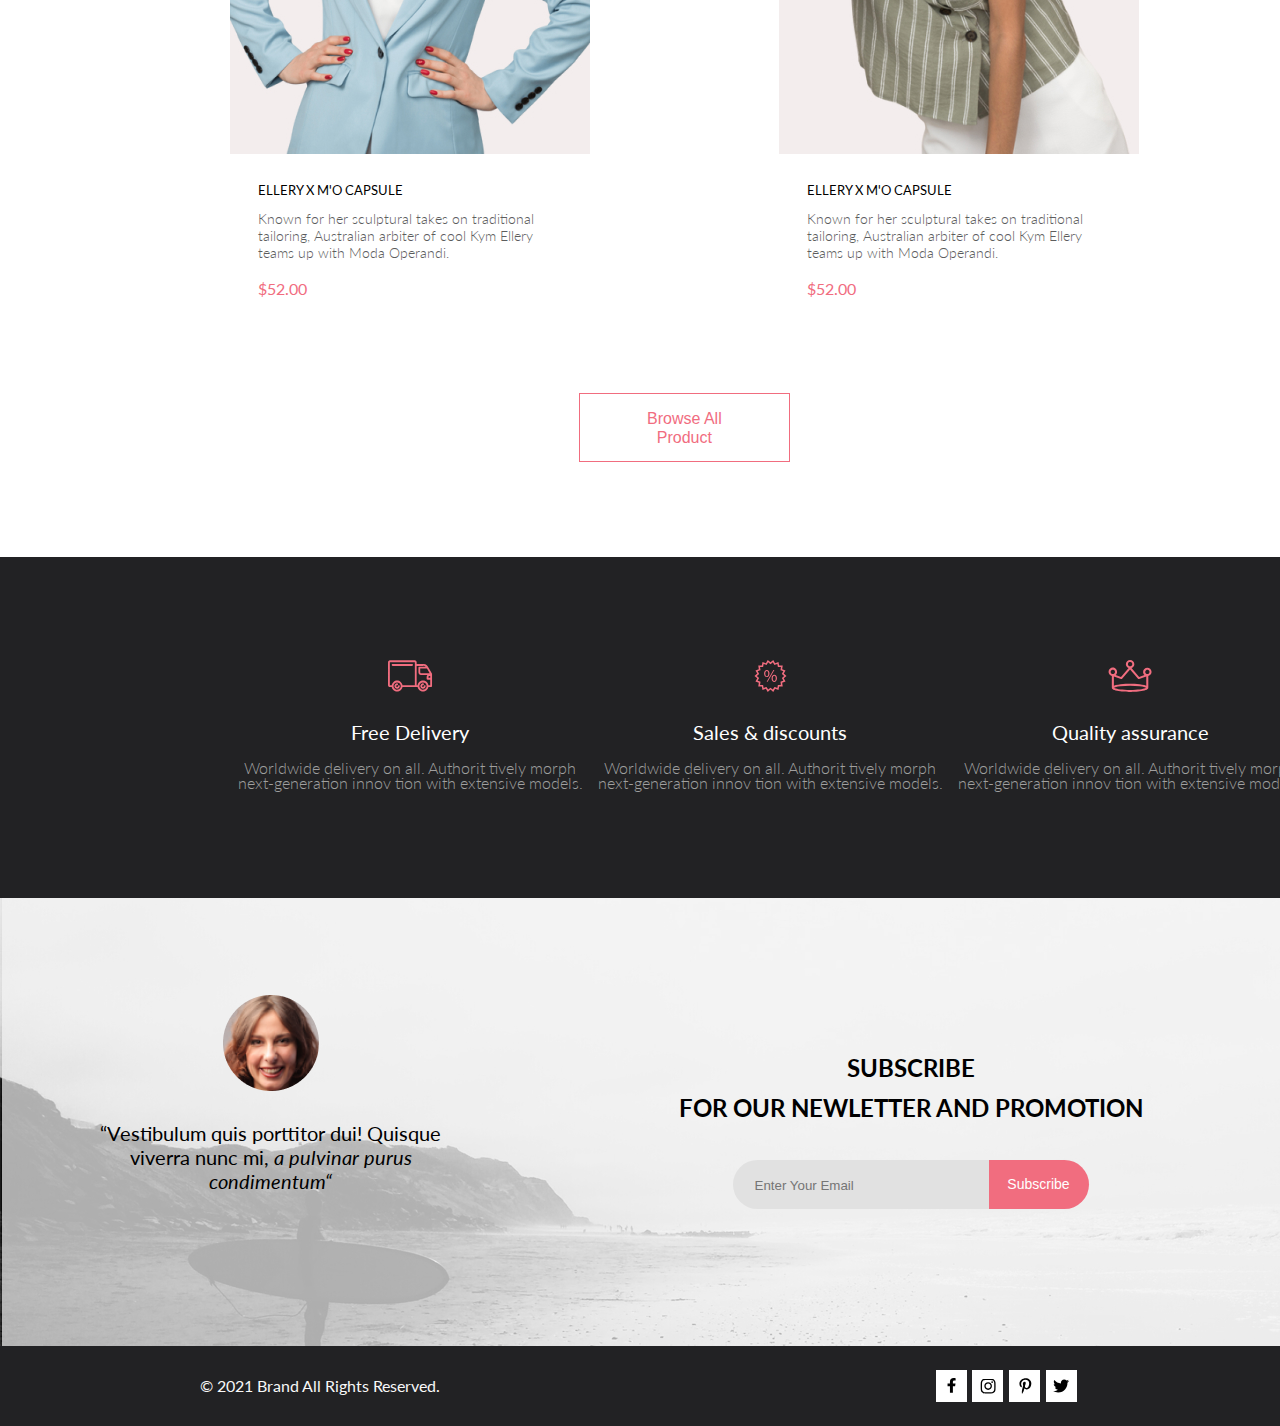
==== commit 459836f7: "сделала наведение на карточку и страницу карт, начала резиновую верстку" ====
--- a/shop/html/index.html
+++ b/shop/html/index.html
@@ -8,6 +8,7 @@
     <link rel="preconnect" href="https://fonts.googleapis.com" />
     <link rel="preconnect" href="https://fonts.gstatic.com" crossorigin />
     <link href="https://fonts.googleapis.com/css2?family=Lato:ital,wght@0,300;0,400;0,700;0,900;1,300;1,400;1,700&display=swap" rel="stylesheet"/>
+    <link rel="stylesheet" href="/shop/js/menu.js">
     <title>Document</title>
   </head>
   <body>
@@ -31,7 +32,8 @@
               
           </div>
           <div class="header__controls">
-            <button class="header__button" type="button">
+            <div class="header__dropdown">
+            <button class="header__button" id="button" type="button">
               <img src="/shop/img/menu.png" alt="menu" width="32" height="23" />
             </button>
 
@@ -74,7 +76,7 @@
                 </li>
               </menu>
             </nav>
-
+          </div>
             
             <a class="header__person-link" href="#"
               ><img src="/shop/img/person.png" alt="person" width="29" height="29"
@@ -85,12 +87,12 @@
           </div>
         </div>
       </div>
-
+      <div class="wrp" id="wrp"></div>
     </header>
 
     <main>
       <section class="brand">
-        <img src="/shop/img/man.jpg" alt="man" width="800" height="765" />
+        <img class="brand__img " src="/shop/img/man.jpg" alt="man" width="800" height="765" />
         <div class="brand__title-wrapper">
           <h1 class="brand__title">
             the brand
@@ -138,6 +140,8 @@
         </p>
         <ul class="product__list">
           <li class="product__item">
+             
+            <button  type="button" class="product__overlay-button type=button">
             <img src="/shop/img/product1.jpg" alt="product1" />
             <div class="product__item product__item--info">
               <h2 class="product__item-wrapper">ellery x m'o capsule</h2>
@@ -148,7 +152,15 @@
               </p>
               <p class="product__item-price">$52.00</p>
             </div>
-          </li>
+            </button>
+            <div class="overlay"> 
+              <button type="button" class="overlay__button"> 
+               <h2 class="overlay__text">Add to Cart</h2>
+              </button>
+          </div> 
+        </li>
+
+        
           <li class="product__item">
             <img src="/shop/img/product2.jpg" alt="product2" />
             <div class="product__item product__item--info">
@@ -212,13 +224,13 @@
         </ul>
         <div class="product__button-inner">
           <button class="product__button">
-            <p class="product__button-text">Browse All Product</p>
+            <p class="product__button--text">Browse All Product</p>
           </button>
         </div>
       </section>
 
-      <section class="information container">
-        <ul class="information__list">
+      <section class="information">
+        <ul class="information__list container">
           <li class="information__item">
             <img
               class="information__img"
@@ -296,7 +308,7 @@
         </section>
       </section>
 
-      <section class="container socials ">
+      <section class="socials ">
 
         <p class="socials__text">© 2021 Brand All Rights Reserved.</p>
         <div class="socials__contact">
--- a/shop/css/style.css
+++ b/shop/css/style.css
@@ -59,8 +59,8 @@
 }
 
 .container {
-  width: 1140px;
-  margin: 0 auto;
+  width: 71%;
+  margin: 0 230px;
 }
 
 .visually-hidden {
@@ -74,6 +74,23 @@
   clip: rect(0 0 0 0);
 }
 
+.title {
+  width: 100%;
+  background-color: #F1E4E6;
+  min-height: 148px;
+  display: flex;
+}
+.title__text {
+  color: #F16D7F;
+  font-size: 24px;
+  font-weight: 400;
+  line-height: 29px;
+  text-align: left;
+  box-sizing: border-box;
+  padding: 60px 230px;
+  text-transform: uppercase;
+}
+
 .header {
   width: 100%;
   background: #222222;
@@ -85,14 +102,25 @@
   justify-content: space-between;
   min-height: 75px;
 }
+.header__dropdown {
+  position: relative;
+  display: inline-block;
+}
+.header__button {
+  background-color: transparent;
+  border: none;
+  margin: 0 33px 0 0;
+  position: relative;
+}
 .header__nav {
   display: none;
   background-color: #FFFFFF;
   height: 764px;
-  width: 195px;
-  float: right;
+  width: 232px;
   box-sizing: border-box;
-  position: absolute;
+}
+.header:hover, .header:active {
+  display: block;
 }
 .header__menu {
   box-sizing: border-box;
@@ -145,10 +173,25 @@
   fill: #F8F8F8;
 }
 
+.header__button:hover + .header__nav,
+.header__button:active + .header__nav {
+  display: block;
+}
+
 .brand {
   display: flex;
   background: #F1E4E6;
   margin: 0 0 63px;
+}
+.brand__img {
+  width: 50%;
+  height: auto;
+}
+@media (max-width: 768px) {
+  .brand__img {
+    width: 385px;
+    height: 370px;
+  }
 }
 .brand__title {
   text-transform: uppercase;
@@ -245,9 +288,13 @@
 .product__item {
   min-height: 581px;
   width: 360px;
-  background-color: #F8F8F8;
   margin: 0 0 30px;
   justify-content: flex-start;
+  position: relative;
+}
+.product__overlay-button {
+  border: none;
+  background-color: #F8F8F8;
 }
 .product__item-wrapper {
   font-size: 13px;
@@ -284,16 +331,64 @@
   justify-content: center;
   background-color: #FFFFFF;
 }
+.product__button--text {
+  box-sizing: border-box;
+  padding: 14px 38px 13px;
+  font-size: 16px;
+  font-weight: 400;
+  line-height: 19px;
+  color: #F16D7F;
+}
+.product__button--text:hover, .product__button--text:active {
+  color: #FFFFFF;
+}
+.product__button:hover, .product__button:active {
+  background-color: #F16D7F;
+}
 .product__button-inner {
   margin: 48px 0 95px;
   display: flex;
   justify-content: center;
 }
-.product__button-text {
-  font-size: 16px;
-  font-weight: 400;
-  line-height: 19px;
-  color: #F16D7F;
+
+.product__overlay-button:hover + .overlay,
+.product__overlay-button:focus + .overlay {
+  display: block;
+}
+
+.overlay {
+  display: none;
+  width: 100%;
+  min-height: 420px;
+  background: rgba(58, 56, 56, 0.86);
+  position: absolute;
+  top: 0;
+}
+.overlay__button {
+  position: relative;
+  display: flex;
+  height: 43px;
+  width: 138px;
+  border: 1px solid #FFFFFF;
+  top: 188px;
+  left: 111px;
+  background: transparent;
+}
+.overlay__button::before {
+  content: url(/shop/img/basket.svg);
+  position: absolute;
+  top: 10px;
+  left: 13px;
+}
+.overlay__text {
+  align-self: center;
+  margin: 0 0 0 50px;
+  color: #FFFFFF;
+  font-size: 14px;
+  font-weight: 400;
+  line-height: 17px;
+  height: 17px;
+  width: 72px;
 }
 
 .information {
@@ -304,7 +399,6 @@
 .information__list {
   display: flex;
   justify-content: space-between;
-  margin: 0 230px 0;
 }
 .information__item {
   margin: 103px 0 0;
@@ -426,7 +520,7 @@
   min-height: 79px;
   width: 100%;
   display: flex;
-  position: relative;
+  justify-content: space-around;
 }
 .socials__text {
   margin: 30px 0;
@@ -436,8 +530,6 @@
   font-size: 16px;
   font-weight: 400;
   line-height: 19px;
-  position: absolute;
-  left: 230px;
 }
 .socials__contact {
   height: 32px;
@@ -445,8 +537,6 @@
   margin: 24px 0;
   display: flex;
   justify-content: space-around;
-  position: absolute;
-  left: 1150px;
 }
 .socials__button {
   height: 32px;
@@ -475,23 +565,6 @@
 }
 .socials__svg--twitter {
   padding: 9px 7px;
-}
-
-.title {
-  width: 100%;
-  background-color: #F1E4E6;
-  min-height: 148px;
-  display: flex;
-}
-.title__text {
-  color: #F16D7F;
-  font-size: 24px;
-  font-weight: 400;
-  line-height: 29px;
-  text-align: left;
-  box-sizing: border-box;
-  padding: 60px 190px;
-  text-transform: uppercase;
 }
 
 .registration {
@@ -597,4 +670,184 @@
   font-weight: 300;
   line-height: 29px;
   margin: 22px 0 21px;
+}
+
+.cart {
+  display: flex;
+}
+.cart__product {
+  margin: 96px 0 0;
+  display: flex;
+  flex-direction: column;
+}
+.cart__item {
+  display: flex;
+  height: 306px;
+  width: 652px;
+  box-shadow: 0 14px 28px rgba(0, 0, 0, 0.25), 0 10px 10px rgba(0, 0, 0, 0.22);
+  margin: 0 0 40px;
+}
+.cart__item-img {
+  height: 306px;
+  width: 262px;
+}
+.cart__item-info {
+  height: 222px;
+  width: 262px;
+  flex-direction: column;
+  align-self: center;
+  margin: 0 31px;
+}
+.cart__name {
+  font-size: 24px;
+  font-weight: 400;
+  line-height: 29px;
+  text-align: left;
+  text-transform: uppercase;
+  margin: 0 0 42px;
+}
+.cart__info {
+  font-size: 22px;
+  font-weight: 400;
+  line-height: 26px;
+  color: rgba(33, 22, 22, 0.6980392157);
+  text-align: left;
+}
+.cart__info--price {
+  position: relative;
+}
+.cart__info--price::before {
+  position: absolute;
+  content: "300$";
+  color: #F16D7F;
+  right: 150px;
+}
+.cart__info--quantity {
+  position: relative;
+}
+.cart__info--quantity::after {
+  position: absolute;
+  content: "2";
+  border: 1px solid #E1E1E1;
+  height: 24px;
+  width: 44px;
+  text-align: center;
+  left: 115px;
+}
+.cart__nuv {
+  margin: 72px 0 128px;
+  min-height: 50px;
+  width: 652px;
+  display: flex;
+  justify-content: space-between;
+}
+.cart__button {
+  border: 1px solid #9F9F9F;
+  height: 50px;
+  width: 235px;
+  background-color: #FFFFFF;
+}
+.cart__button-text {
+  text-transform: uppercase;
+  font-size: 14px;
+  font-weight: 300;
+  line-height: 17px;
+  text-align: center;
+}
+.cart__shipping {
+  margin: 96px 0 0 128px;
+}
+.cart__shipping-title {
+  text-transform: uppercase;
+  font-size: 16px;
+  font-weight: 300;
+  line-height: 19px;
+}
+.cart__adress-input {
+  margin: 21px 0;
+  border: 1px solid #9F9F9F;
+  height: 44px;
+  width: 358px;
+}
+.cart__adress-button {
+  height: 35px;
+  width: 101px;
+  background-color: #FFFFFF;
+  margin: 23px 0 57px;
+  border: 1px solid #9F9F9F;
+}
+.cart__adress-text {
+  color: #222224;
+  font-size: 11px;
+  font-weight: 300;
+  line-height: 13px;
+  text-transform: uppercase;
+  text-align: center;
+}
+.cart__checkout {
+  height: 214px;
+  width: 360px;
+  background-color: #F1E4E6;
+  display: flex;
+  flex-direction: column;
+  align-items: flex-end;
+}
+.cart__price {
+  margin: 39px 34px 12px;
+  text-transform: uppercase;
+  font-size: 11px;
+  font-weight: 400;
+  line-height: 13px;
+  height: 13px;
+  width: 108px;
+  position: relative;
+}
+.cart__price::after {
+  content: "900$";
+  position: absolute;
+  left: 70px;
+}
+.cart__endprice {
+  margin: 12px 37px 39px;
+  height: 19px;
+  width: 170px;
+  text-transform: uppercase;
+  font-size: 16px;
+  font-weight: 300;
+  line-height: 19px;
+  position: relative;
+}
+.cart__endprice::after {
+  content: "900$";
+  position: absolute;
+  left: 128px;
+  font-size: 16px;
+  font-weight: 700;
+  line-height: 19px;
+  color: #F16D7F;
+}
+.cart__checkout-button {
+  height: 50px;
+  width: 273px;
+  background-color: #F16D7F;
+  border: none;
+  align-self: center;
+  position: relative;
+}
+.cart__checkout-button::before {
+  content: "";
+  height: 1px;
+  width: 275px;
+  background-color: #E5E5E5;
+  position: absolute;
+  top: -17px;
+  right: 0;
+}
+.cart__checkout-text {
+  text-transform: uppercase;
+  font-size: 16px;
+  font-weight: 300;
+  line-height: 19px;
+  color: #FFFFFF;
+  text-align: center;
 }/*# sourceMappingURL=style.css.map */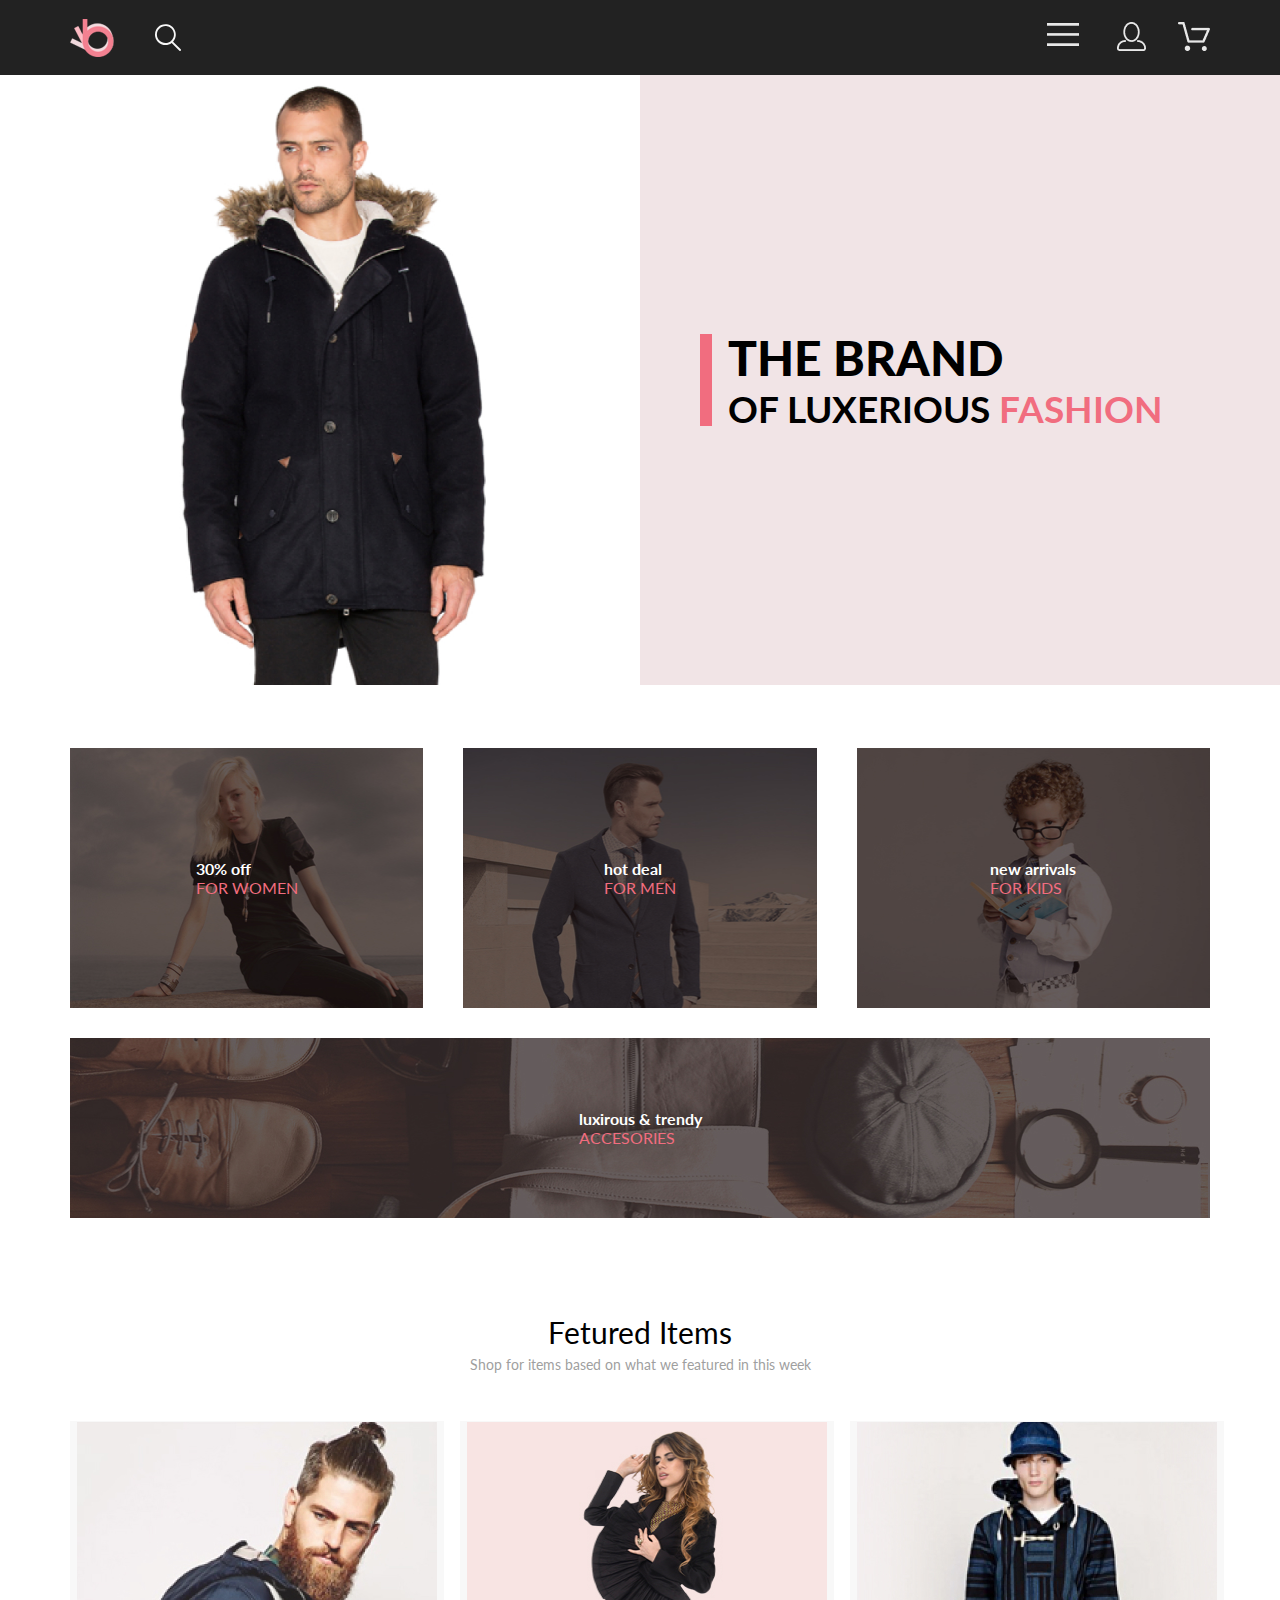
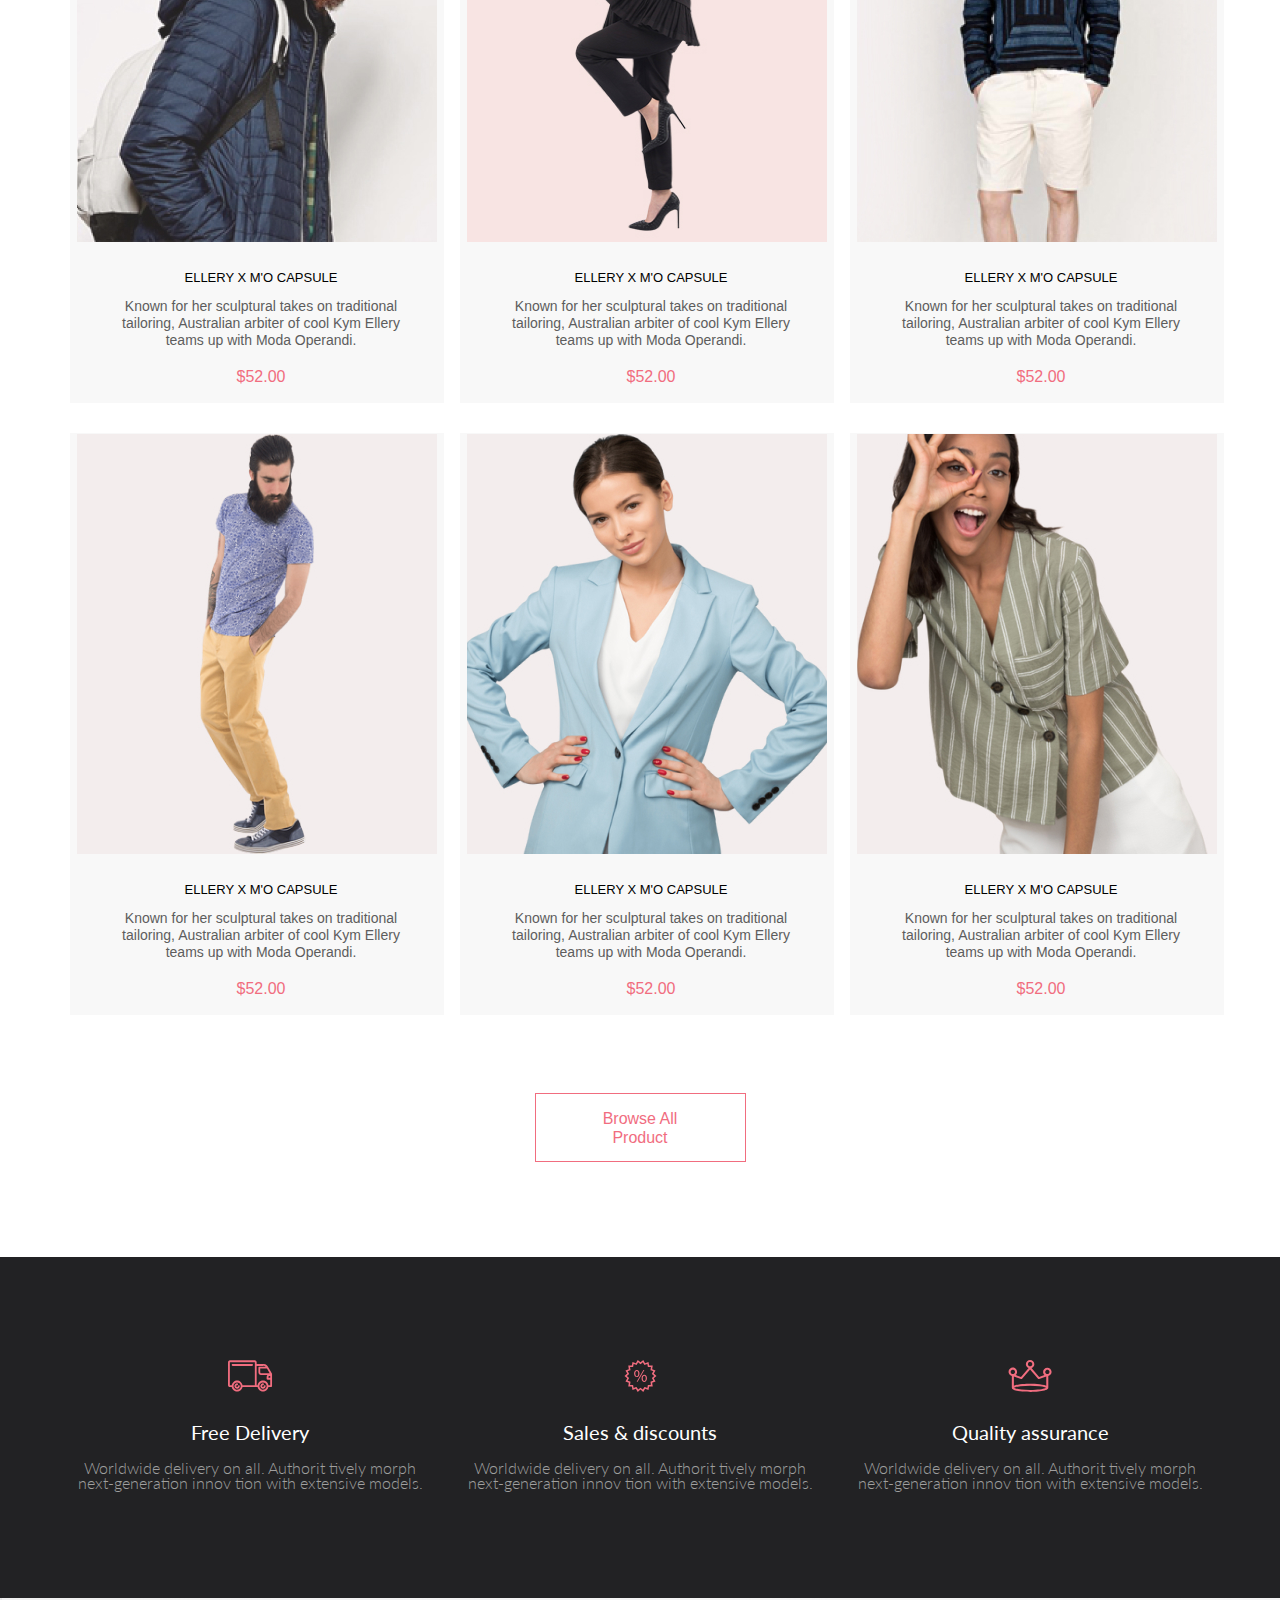
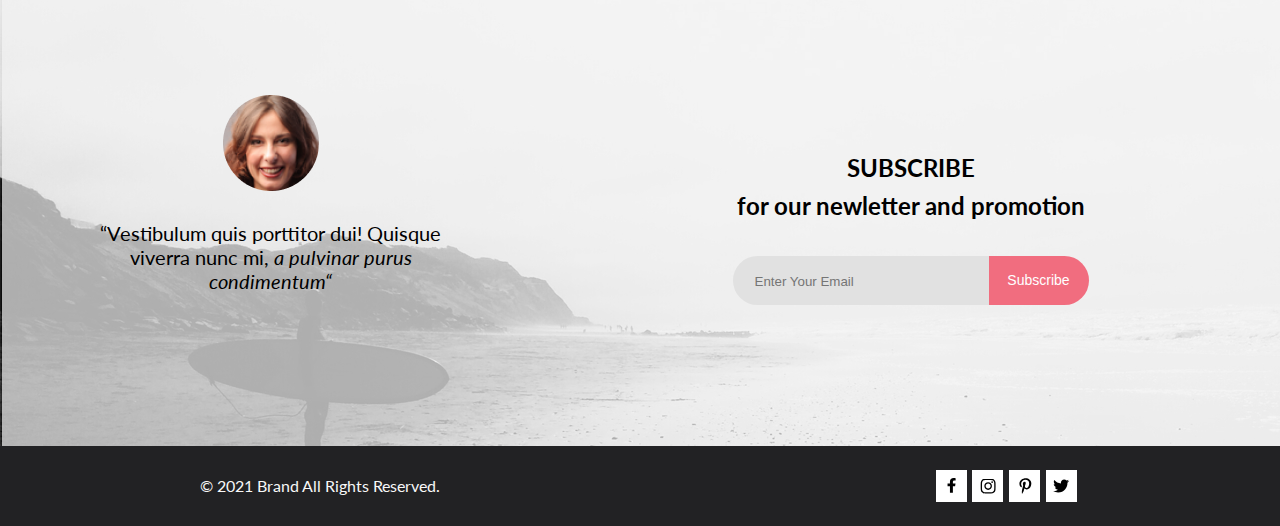
==== commit 2dee2b45: "почти полностью сделала резиновую верстку индекса, остался чуть-чуть футтер" ====
--- a/shop/html/index.html
+++ b/shop/html/index.html
@@ -7,8 +7,11 @@
     <link rel="stylesheet" href="/shop/css/style.css" />
     <link rel="preconnect" href="https://fonts.googleapis.com" />
     <link rel="preconnect" href="https://fonts.gstatic.com" crossorigin />
-    <link href="https://fonts.googleapis.com/css2?family=Lato:ital,wght@0,300;0,400;0,700;0,900;1,300;1,400;1,700&display=swap" rel="stylesheet"/>
-    <link rel="stylesheet" href="/shop/js/menu.js">
+    <link
+      href="https://fonts.googleapis.com/css2?family=Lato:ital,wght@0,300;0,400;0,700;0,900;1,300;1,400;1,700&display=swap"
+      rel="stylesheet"
+    />
+    <link rel="stylesheet" href="/shop/js/menu.js" />
     <title>Document</title>
   </head>
   <body>
@@ -16,70 +19,139 @@
       <div class="container">
         <div class="header__wrapper">
           <div class="header__contorls">
-            <svg class="header__logo" width="44" height="38" viewBox="0 0 44 38" xmlns="http://www.w3.org/2000/svg" xmlns:xlink="http://www.w3.org/1999/xlink">
-              <rect width="44" height="38" fill="url(#pattern0)"/>
+            <svg
+              class="header__logo"
+              width="44"
+              height="38"
+              viewBox="0 0 44 38"
+              xmlns="http://www.w3.org/2000/svg"
+              xmlns:xlink="http://www.w3.org/1999/xlink"
+            >
+              <rect width="44" height="38" fill="url(#pattern0)" />
               <defs>
-              <pattern id="pattern0" patternContentUnits="objectBoundingBox" width="1" height="1">
-              <use xlink:href="#image0_128_53" transform="scale(0.0227273 0.0263158)"/>
-              </pattern>
-              <image id="image0_128_53" width="44" height="38" xlink:href="[data-uri]"/>
+                <pattern
+                  id="pattern0"
+                  patternContentUnits="objectBoundingBox"
+                  width="1"
+                  height="1"
+                >
+                  <use
+                    xlink:href="#image0_128_53"
+                    transform="scale(0.0227273 0.0263158)"
+                  />
+                </pattern>
+                <image
+                  id="image0_128_53"
+                  width="44"
+                  height="38"
+                  xlink:href="[data-uri]"
+                />
               </defs>
-              </svg>
-              
-            <svg class="header__loup" width="27" height="28" viewBox="0 0 27 28"  xmlns="http://www.w3.org/2000/svg">
-              <path d="M19.0596 17.6259C20.6713 15.8658 21.6282 13.6048 21.7698 11.2225C21.9113 8.84018 21.2288 6.48173 19.8369 4.54318C18.445 2.60463 16.4285 1.20404 14.126 0.576619C11.8234 -0.0508009 9.3751 0.13316 7.19217 1.09761C5.00923 2.06205 3.22462 3.74825 2.13804 5.87302C1.05145 7.9978 0.729054 10.4318 1.225 12.7661C1.72094 15.1005 3.00501 17.1932 4.86158 18.6927C6.71815 20.1922 9.03413 21.0072 11.4206 21.0009C13.673 21.004 15.8645 20.27 17.6606 18.9109L25.4086 26.7179C25.4941 26.807 25.5965 26.8781 25.7099 26.927C25.8232 26.9759 25.9452 27.0017 26.0686 27.0029C26.1923 27.0033 26.3148 26.9782 26.4283 26.9292C26.5419 26.8801 26.6441 26.8082 26.7286 26.7179C26.9025 26.537 26.9997 26.2958 26.9997 26.0449C26.9997 25.794 26.9025 25.5528 26.7286 25.3719L19.0596 17.6259ZM2.88662 10.5009C2.89946 8.81563 3.41094 7.17187 4.35659 5.77685C5.30224 4.38183 6.63972 3.29801 8.20044 2.662C9.76115 2.02599 11.4752 1.86627 13.1266 2.20298C14.7779 2.53969 16.2926 3.35775 17.4797 4.55404C18.6668 5.75033 19.4732 7.27129 19.7972 8.92519C20.1212 10.5791 19.9483 12.2919 19.3002 13.8476C18.6522 15.4034 17.5581 16.7325 16.1559 17.6674C14.7536 18.6023 13.1059 19.1011 11.4206 19.1009C9.14916 19.0901 6.97482 18.1784 5.37484 16.566C3.77486 14.9537 2.87998 12.7724 2.88662 10.5009V10.5009Z" />
-              </svg>
-              
+            </svg>
+
+            <svg
+              class="header__loup"
+              width="27"
+              height="28"
+              viewBox="0 0 27 28"
+              xmlns="http://www.w3.org/2000/svg"
+            >
+              <path
+                d="M19.0596 17.6259C20.6713 15.8658 21.6282 13.6048 21.7698 11.2225C21.9113 8.84018 21.2288 6.48173 19.8369 4.54318C18.445 2.60463 16.4285 1.20404 14.126 0.576619C11.8234 -0.0508009 9.3751 0.13316 7.19217 1.09761C5.00923 2.06205 3.22462 3.74825 2.13804 5.87302C1.05145 7.9978 0.729054 10.4318 1.225 12.7661C1.72094 15.1005 3.00501 17.1932 4.86158 18.6927C6.71815 20.1922 9.03413 21.0072 11.4206 21.0009C13.673 21.004 15.8645 20.27 17.6606 18.9109L25.4086 26.7179C25.4941 26.807 25.5965 26.8781 25.7099 26.927C25.8232 26.9759 25.9452 27.0017 26.0686 27.0029C26.1923 27.0033 26.3148 26.9782 26.4283 26.9292C26.5419 26.8801 26.6441 26.8082 26.7286 26.7179C26.9025 26.537 26.9997 26.2958 26.9997 26.0449C26.9997 25.794 26.9025 25.5528 26.7286 25.3719L19.0596 17.6259ZM2.88662 10.5009C2.89946 8.81563 3.41094 7.17187 4.35659 5.77685C5.30224 4.38183 6.63972 3.29801 8.20044 2.662C9.76115 2.02599 11.4752 1.86627 13.1266 2.20298C14.7779 2.53969 16.2926 3.35775 17.4797 4.55404C18.6668 5.75033 19.4732 7.27129 19.7972 8.92519C20.1212 10.5791 19.9483 12.2919 19.3002 13.8476C18.6522 15.4034 17.5581 16.7325 16.1559 17.6674C14.7536 18.6023 13.1059 19.1011 11.4206 19.1009C9.14916 19.0901 6.97482 18.1784 5.37484 16.566C3.77486 14.9537 2.87998 12.7724 2.88662 10.5009V10.5009Z"
+              />
+            </svg>
           </div>
-          <div class="header__controls">
+          <div class="header__controls-menu">
             <div class="header__dropdown">
-            <button class="header__button" id="button" type="button">
-              <img src="/shop/img/menu.png" alt="menu" width="32" height="23" />
-            </button>
-
-            <nav class="header__nav">
-              <menu class="header__menu"> 
-      
-                <h2 class="header__title">Menu</h2>
-      
-                <li class="header__item header__item--man">
-                  <h3 class="header__subtitle">man</h3>
-                  <ul>
-                    <li class="header__link"><a class="header__link-link" href="#">Accessories</a></li>
-                    <li class="header__link"><a class="header__link-link" href="#">Bags</a></li>
-                    <li class="header__link"><a class="header__link-link" href="#">Denim</a></li>
-                    <li class="header__link"><a class="header__link-link" href="#">T-Shirts</a></li>
-                  </ul>
-                </li>
-      
-                <li class="header__item header__item--women">
-                  <h3 class="header__subtitle">women</h3>
-                  <ul>
-                    <li class="header__link"><a class="header__link-link" href="#">Accessories</a></li>
-                    <li class="header__link"><a class="header__link-link" href="#">Jackets & Coats</a></li>
-                    <li class="header__link"><a class="header__link-link" href="#">Polos</a></li>
-                    <li class="header__link"><a class="header__link-link" href="#">T-Shirts</a></li>
-                    <li class="header__link"><a class="header__link-link" href="#">Shirts</a></li>
-                  </ul>
-                </li>
-      
-                <li class="header__item header__item--kids">
-                  <h3 class="header__subtitle">kids</h3>
-                  <ul>
-                    <li class="header__link"><a class="header__link-link" href="#">Accessories</a></li>
-                    <li class="header__link"><a class="header__link-link" href="#">Jackets & Coats</a></li>
-                    <li class="header__link"><a class="header__link-link" href="#">Polos</a></li>
-                    <li class="header__link"><a class="header__link-link" href="#">T-Shirts</a></li>
-                    <li class="header__link"><a class="header__link-link" href="#">Shirts</a></li>
-                    <li class="header__link"><a class="header__link-link" href="#">Bags</a></li>
-                  </ul>
-                </li>
-              </menu>
-            </nav>
-          </div>
-            
+              <button class="header__button" id="button" type="button">
+                <img
+                  src="/shop/img/menu.png"
+                  alt="menu"
+                  width="32"
+                  height="23"
+                />
+              </button>
+
+              <nav class="header__nav">
+                <menu class="header__menu">
+                  <h2 class="header__title">Menu</h2>
+
+                  <li class="header__item header__item--man">
+                    <h3 class="header__subtitle">man</h3>
+                    <ul>
+                      <li class="header__link">
+                        <a class="header__link-link" href="#">Accessories</a>
+                      </li>
+                      <li class="header__link">
+                        <a class="header__link-link" href="#">Bags</a>
+                      </li>
+                      <li class="header__link">
+                        <a class="header__link-link" href="#">Denim</a>
+                      </li>
+                      <li class="header__link">
+                        <a class="header__link-link" href="#">T-Shirts</a>
+                      </li>
+                    </ul>
+                  </li>
+
+                  <li class="header__item header__item--women">
+                    <h3 class="header__subtitle">women</h3>
+                    <ul>
+                      <li class="header__link">
+                        <a class="header__link-link" href="#">Accessories</a>
+                      </li>
+                      <li class="header__link">
+                        <a class="header__link-link" href="#"
+                          >Jackets & Coats</a
+                        >
+                      </li>
+                      <li class="header__link">
+                        <a class="header__link-link" href="#">Polos</a>
+                      </li>
+                      <li class="header__link">
+                        <a class="header__link-link" href="#">T-Shirts</a>
+                      </li>
+                      <li class="header__link">
+                        <a class="header__link-link" href="#">Shirts</a>
+                      </li>
+                    </ul>
+                  </li>
+
+                  <li class="header__item header__item--kids">
+                    <h3 class="header__subtitle">kids</h3>
+                    <ul>
+                      <li class="header__link">
+                        <a class="header__link-link" href="#">Accessories</a>
+                      </li>
+                      <li class="header__link">
+                        <a class="header__link-link" href="#"
+                          >Jackets & Coats</a
+                        >
+                      </li>
+                      <li class="header__link">
+                        <a class="header__link-link" href="#">Polos</a>
+                      </li>
+                      <li class="header__link">
+                        <a class="header__link-link" href="#">T-Shirts</a>
+                      </li>
+                      <li class="header__link">
+                        <a class="header__link-link" href="#">Shirts</a>
+                      </li>
+                      <li class="header__link">
+                        <a class="header__link-link" href="#">Bags</a>
+                      </li>
+                    </ul>
+                  </li>
+                </menu>
+              </nav>
+            </div>
+
             <a class="header__person-link" href="#"
-              ><img src="/shop/img/person.png" alt="person" width="29" height="29"
+              ><img
+                src="/shop/img/person.png"
+                alt="person"
+                width="29"
+                height="29"
             /></a>
             <a class="header__cart-link" href="#"
               ><img src="/shop/img/cart.png" alt="cart" width="32" height="29"
@@ -92,7 +164,13 @@
 
     <main>
       <section class="brand">
-        <img class="brand__img " src="/shop/img/man.jpg" alt="man" width="800" height="765" />
+        <img
+          class="brand__img"
+          src="/shop/img/man.jpg"
+          alt="man"
+          width="800"
+          height="765"
+        />
         <div class="brand__title-wrapper">
           <h1 class="brand__title">
             the brand
@@ -139,86 +217,124 @@
           Shop for items based on what we featured in this week
         </p>
         <ul class="product__list">
-          <li class="product__item">
-             
-            <button  type="button" class="product__overlay-button type=button">
-            <img src="/shop/img/product1.jpg" alt="product1" />
-            <div class="product__item product__item--info">
-              <h2 class="product__item-wrapper">ellery x m'o capsule</h2>
-              <p class="product__item-text">
-                Known for her sculptural takes on traditional tailoring,
-                Australian arbiter of cool Kym Ellery teams up with Moda
-                Operandi.
-              </p>
-              <p class="product__item-price">$52.00</p>
-            </div>
-            </button>
-            <div class="overlay"> 
-              <button type="button" class="overlay__button"> 
-               <h2 class="overlay__text">Add to Cart</h2>
-              </button>
-          </div> 
-        </li>
-
-        
-          <li class="product__item">
-            <img src="/shop/img/product2.jpg" alt="product2" />
-            <div class="product__item product__item--info">
-              <h2 class="product__item-wrapper">ellery x m'o capsule</h2>
-              <p class="product__item-text">
-                Known for her sculptural takes on traditional tailoring,
-                Australian arbiter of cool Kym Ellery teams up with Moda
-                Operandi.
-              </p>
-              <p class="product__item-price">$52.00</p>
-            </div>
-          </li>
-          <li class="product__item">
-            <img src="/shop/img/product3.jpg" alt="product3" />
-            <div class="product__item product__item--info">
-              <h2 class="product__item-wrapper">ellery x m'o capsule</h2>
-              <p class="product__item-text">
-                Known for her sculptural takes on traditional tailoring,
-                Australian arbiter of cool Kym Ellery teams up with Moda
-                Operandi.
-              </p>
-              <p class="product__item-price">$52.00</p>
-            </div>
-          </li>
-          <li class="product__item">
-            <img src="/shop/img/product4.jpg" alt="product4" />
-            <div class="product__item product__item--info">
-              <h2 class="product__item-wrapper">ellery x m'o capsule</h2>
-              <p class="product__item-text">
-                Known for her sculptural takes on traditional tailoring,
-                Australian arbiter of cool Kym Ellery teams up with Moda
-                Operandi.
-              </p>
-              <p class="product__item-price">$52.00</p>
-            </div>
-          </li>
-          <li class="product__item">
-            <img src="/shop/img/product5.jpg" alt="product5" />
-            <div class="product__item product__item--info">
-              <h2 class="product__item-wrapper">ellery x m'o capsule</h2>
-              <p class="product__item-text">
-                Known for her sculptural takes on traditional tailoring,
-                Australian arbiter of cool Kym Ellery teams up with Moda
-                Operandi.
-              </p>
-              <p class="product__item-price">$52.00</p>
-            </div>
-          </li>
-          <li class="product__item">
-            <img src="/shop/img/product6.jpg" alt="product6" />
-            <div class="product__item product__item--info">
-              <h2 class="product__item-wrapper">ellery x m'o capsule</h2>
-              <p class="product__item-text">
-                Known for her sculptural takes on traditional tailoring,
-                Australian arbiter of cool Kym Ellery teams up with Moda
-                Operandi.
-              </p>
-              <p class="product__item-price">$52.00</p>
+
+          <li class="product__item">
+            <button type="button" class="product__overlay-button type=button">
+              <img src="/shop/img/product1.jpg" alt="product1" />
+              <div class="product__item product__item--info">
+                <h2 class="product__item-wrapper">ellery x m'o capsule</h2>
+                <p class="product__item-text">
+                  Known for her sculptural takes on traditional tailoring,
+                  Australian arbiter of cool Kym Ellery teams up with Moda
+                  Operandi.
+                </p>
+                <p class="product__item-price">$52.00</p>
+              </div>
+            </button>
+            <div class="overlay">
+              <button type="button" class="overlay__button">
+                <h2 class="overlay__text">Add to Cart</h2>
+              </button>
+            </div>
+          </li>
+
+          <li class="product__item">
+            <button type="button" class="product__overlay-button type=button">
+              <img src="/shop/img/product2.jpg" alt="product2" />
+              <div class="product__item product__item--info">
+                <h2 class="product__item-wrapper">ellery x m'o capsule</h2>
+                <p class="product__item-text">
+                  Known for her sculptural takes on traditional tailoring,
+                  Australian arbiter of cool Kym Ellery teams up with Moda
+                  Operandi.
+                </p>
+                <p class="product__item-price">$52.00</p>
+              </div>
+            </button>
+            <div class="overlay">
+              <button type="button" class="overlay__button">
+                <h2 class="overlay__text">Add to Cart</h2>
+              </button>
+            </div>
+          </li>
+
+          <li class="product__item">
+            <button type="button" class="product__overlay-button type=button">
+              <img src="/shop/img/product3.jpg" alt="product3" />
+              <div class="product__item product__item--info">
+                <h2 class="product__item-wrapper">ellery x m'o capsule</h2>
+                <p class="product__item-text">
+                  Known for her sculptural takes on traditional tailoring,
+                  Australian arbiter of cool Kym Ellery teams up with Moda
+                  Operandi.
+                </p>
+                <p class="product__item-price">$52.00</p>
+              </div>
+            </button>
+            <div class="overlay">
+              <button type="button" class="overlay__button">
+                <h2 class="overlay__text">Add to Cart</h2>
+              </button>
+            </div>
+          </li>
+
+          <li class="product__item">
+            <button type="button" class="product__overlay-button type=button">
+              <img src="/shop/img/product4.jpg" alt="product4" />
+              <div class="product__item product__item--info">
+                <h2 class="product__item-wrapper">ellery x m'o capsule</h2>
+                <p class="product__item-text">
+                  Known for her sculptural takes on traditional tailoring,
+                  Australian arbiter of cool Kym Ellery teams up with Moda
+                  Operandi.
+                </p>
+                <p class="product__item-price">$52.00</p>
+              </div>
+            </button>
+            <div class="overlay">
+              <button type="button" class="overlay__button">
+                <h2 class="overlay__text">Add to Cart</h2>
+              </button>
+            </div>
+          </li>
+
+          <li class="product__item">
+            <button type="button" class="product__overlay-button type=button">
+              <img src="/shop/img/product5.jpg" alt="product5" />
+              <div class="product__item product__item--info">
+                <h2 class="product__item-wrapper">ellery x m'o capsule</h2>
+                <p class="product__item-text">
+                  Known for her sculptural takes on traditional tailoring,
+                  Australian arbiter of cool Kym Ellery teams up with Moda
+                  Operandi.
+                </p>
+                <p class="product__item-price">$52.00</p>
+              </div>
+            </button>
+            <div class="overlay">
+              <button type="button" class="overlay__button">
+                <h2 class="overlay__text">Add to Cart</h2>
+              </button>
+            </div>
+          </li>
+
+          <li class="product__item">
+            <button type="button" class="product__overlay-button type=button">
+              <img src="/shop/img/product6.jpg" alt="product6" />
+              <div class="product__item product__item--info">
+                <h2 class="product__item-wrapper">ellery x m'o capsule</h2>
+                <p class="product__item-text">
+                  Known for her sculptural takes on traditional tailoring,
+                  Australian arbiter of cool Kym Ellery teams up with Moda
+                  Operandi.
+                </p>
+                <p class="product__item-price">$52.00</p>
+              </div>
+            </button>
+            <div class="overlay">
+              <button type="button" class="overlay__button">
+                <h2 class="overlay__text">Add to Cart</h2>
+              </button>
             </div>
           </li>
         </ul>
@@ -290,11 +406,11 @@
         </section>
         <section class="subscribe__info">
           <h2 class="subscribe__title">
-            subscribe
-            <span class="subscribe__title subscribe__title--text">
-              for our newletter and promotion</span
-            >
-          </h2>
+            subscribe</h2>
+            <h3 class="subscribe__title-text">
+              for our newletter and promotion</h3
+            >
+          
           <form class="subscribe__form" action="#" method="get">
             <input
               class="subscribe__form-input"
@@ -308,8 +424,7 @@
         </section>
       </section>
 
-      <section class="socials ">
-
+      <section class="socials">
         <p class="socials__text">© 2021 Brand All Rights Reserved.</p>
         <div class="socials__contact">
           <a class="socials__button" href="#">
@@ -318,38 +433,51 @@
               width="9"
               height="15"
               viewBox="0 0 9 15"
-              xmlns="http://www.w3.org/2000/svg">
-              <path d="M8.08836 8.28L8.50686 5.61602H5.89022V3.88729C5.89022 3.15847 6.25574 2.44806 7.42765 2.44806H8.61722V0.179975C8.61722 0.179975 7.53772 0 6.50561 0C4.35073 0 2.9422 1.27593 2.9422 3.5857V5.61602H0.546875V8.28H2.9422V14.72H5.89022V8.28H8.08836Z"/>
+              xmlns="http://www.w3.org/2000/svg"
+            >
+              <path
+                d="M8.08836 8.28L8.50686 5.61602H5.89022V3.88729C5.89022 3.15847 6.25574 2.44806 7.42765 2.44806H8.61722V0.179975C8.61722 0.179975 7.53772 0 6.50561 0C4.35073 0 2.9422 1.27593 2.9422 3.5857V5.61602H0.546875V8.28H2.9422V14.72H5.89022V8.28H8.08836Z"
+              />
             </svg>
           </a>
           <a class="socials__button" href="#">
-            <svg class="socials__svg socials__svg--instagram"
+            <svg
+              class="socials__svg socials__svg--instagram"
               width="16"
               height="15"
               viewBox="0 0 16 15"
-              xmlns="http://www.w3.org/2000/svg">
+              xmlns="http://www.w3.org/2000/svg"
+            >
               <path
-                d="M8.13897 3.68159C6.02383 3.68159 4.31774 5.38491 4.31774 7.49663C4.31774 9.60835 6.02383 11.3117 8.13897 11.3117C10.2541 11.3117 11.9602 9.60835 11.9602 7.49663C11.9602 5.38491 10.2541 3.68159 8.13897 3.68159ZM8.13897 9.9769C6.77211 9.9769 5.65467 8.8646 5.65467 7.49663C5.65467 6.12866 6.76878 5.01636 8.13897 5.01636C9.50915 5.01636 10.6233 6.12866 10.6233 7.49663C10.6233 8.8646 9.50583 9.9769 8.13897 9.9769ZM13.0078 3.52554C13.0078 4.02026 12.6087 4.41538 12.1165 4.41538C11.621 4.41538 11.2252 4.01694 11.2252 3.52554C11.2252 3.03413 11.6243 2.63569 12.1165 2.63569C12.6087 2.63569 13.0078 3.03413 13.0078 3.52554ZM15.5386 4.42866C15.4821 3.23667 15.2094 2.18081 14.3347 1.31089C13.4634 0.440967 12.4058 0.168701 11.2119 0.108936C9.9814 0.039209 6.29321 0.039209 5.0627 0.108936C3.8721 0.165381 2.81453 0.437646 1.93987 1.30757C1.06522 2.17749 0.795836 3.23335 0.735973 4.42534C0.666134 5.65386 0.666134 9.33608 0.735973 10.5646C0.79251 11.7566 1.06522 12.8124 1.93987 13.6824C2.81453 14.5523 3.86878 14.8246 5.0627 14.8843C6.29321 14.9541 9.9814 14.9541 11.2119 14.8843C12.4058 14.8279 13.4634 14.5556 14.3347 13.6824C15.2061 12.8124 15.4788 11.7566 15.5386 10.5646C15.6085 9.33608 15.6085 5.65718 15.5386 4.42866ZM13.949 11.8828C13.6895 12.5335 13.1874 13.0349 12.5322 13.2972C11.5511 13.6857 9.22314 13.596 8.13897 13.596C7.05479 13.596 4.72348 13.6824 3.74573 13.2972C3.09389 13.0382 2.59171 12.5369 2.32898 11.8828C1.93987 10.9033 2.02967 8.57905 2.02967 7.49663C2.02967 6.41421 1.9432 4.08667 2.32898 3.1105C2.58838 2.45972 3.09056 1.95835 3.74573 1.69604C4.7268 1.30757 7.05479 1.39722 8.13897 1.39722C9.22314 1.39722 11.5545 1.31089 12.5322 1.69604C13.184 1.95503 13.6862 2.4564 13.949 3.1105C14.3381 4.08999 14.2483 6.41421 14.2483 7.49663C14.2483 8.57905 14.3381 10.9066 13.949 11.8828Z"/>
+                d="M8.13897 3.68159C6.02383 3.68159 4.31774 5.38491 4.31774 7.49663C4.31774 9.60835 6.02383 11.3117 8.13897 11.3117C10.2541 11.3117 11.9602 9.60835 11.9602 7.49663C11.9602 5.38491 10.2541 3.68159 8.13897 3.68159ZM8.13897 9.9769C6.77211 9.9769 5.65467 8.8646 5.65467 7.49663C5.65467 6.12866 6.76878 5.01636 8.13897 5.01636C9.50915 5.01636 10.6233 6.12866 10.6233 7.49663C10.6233 8.8646 9.50583 9.9769 8.13897 9.9769ZM13.0078 3.52554C13.0078 4.02026 12.6087 4.41538 12.1165 4.41538C11.621 4.41538 11.2252 4.01694 11.2252 3.52554C11.2252 3.03413 11.6243 2.63569 12.1165 2.63569C12.6087 2.63569 13.0078 3.03413 13.0078 3.52554ZM15.5386 4.42866C15.4821 3.23667 15.2094 2.18081 14.3347 1.31089C13.4634 0.440967 12.4058 0.168701 11.2119 0.108936C9.9814 0.039209 6.29321 0.039209 5.0627 0.108936C3.8721 0.165381 2.81453 0.437646 1.93987 1.30757C1.06522 2.17749 0.795836 3.23335 0.735973 4.42534C0.666134 5.65386 0.666134 9.33608 0.735973 10.5646C0.79251 11.7566 1.06522 12.8124 1.93987 13.6824C2.81453 14.5523 3.86878 14.8246 5.0627 14.8843C6.29321 14.9541 9.9814 14.9541 11.2119 14.8843C12.4058 14.8279 13.4634 14.5556 14.3347 13.6824C15.2061 12.8124 15.4788 11.7566 15.5386 10.5646C15.6085 9.33608 15.6085 5.65718 15.5386 4.42866ZM13.949 11.8828C13.6895 12.5335 13.1874 13.0349 12.5322 13.2972C11.5511 13.6857 9.22314 13.596 8.13897 13.596C7.05479 13.596 4.72348 13.6824 3.74573 13.2972C3.09389 13.0382 2.59171 12.5369 2.32898 11.8828C1.93987 10.9033 2.02967 8.57905 2.02967 7.49663C2.02967 6.41421 1.9432 4.08667 2.32898 3.1105C2.58838 2.45972 3.09056 1.95835 3.74573 1.69604C4.7268 1.30757 7.05479 1.39722 8.13897 1.39722C9.22314 1.39722 11.5545 1.31089 12.5322 1.69604C13.184 1.95503 13.6862 2.4564 13.949 3.1105C14.3381 4.08999 14.2483 6.41421 14.2483 7.49663C14.2483 8.57905 14.3381 10.9066 13.949 11.8828Z"
+              />
             </svg>
           </a>
           <a class="socials__button" href="#"
-            ><svg class="socials__svg socials__svg--pinterest"
+            ><svg
+              class="socials__svg socials__svg--pinterest"
               width="13"
               height="16"
               viewBox="0 0 13 16"
-              xmlns="http://www.w3.org/2000/svg">
-              <path d="M6.74032 0.203125C3.55564 0.203125 0.408203 2.34063 0.408203 5.8C0.408203 8 1.63738 9.25 2.38233 9.25C2.68963 9.25 2.86655 8.3875 2.86655 8.14375C2.86655 7.85313 2.13091 7.23438 2.13091 6.025C2.13091 3.5125 4.03055 1.73125 6.4889 1.73125C8.60271 1.73125 10.1671 2.94062 10.1671 5.1625C10.1671 6.82187 9.50597 9.93437 7.36422 9.93437C6.59133 9.93437 5.93018 9.37187 5.93018 8.56563C5.93018 7.38438 6.74963 6.24062 6.74963 5.02187C6.74963 2.95312 3.835 3.32812 3.835 5.82812C3.835 6.35313 3.90018 6.93437 4.13298 7.4125C3.70463 9.26875 2.82931 12.0344 2.82931 13.9469C2.82931 14.5375 2.91311 15.1188 2.96899 15.7094C3.07452 15.8281 3.02175 15.8156 3.18316 15.7563C4.74757 13.6 4.69169 13.1781 5.3994 10.3562C5.78119 11.0875 6.76826 11.4812 7.55046 11.4812C10.8469 11.4812 12.3275 8.24688 12.3275 5.33125C12.3275 2.22813 9.66427 0.203125 6.74032 0.203125Z"/>
+              xmlns="http://www.w3.org/2000/svg"
+            >
+              <path
+                d="M6.74032 0.203125C3.55564 0.203125 0.408203 2.34063 0.408203 5.8C0.408203 8 1.63738 9.25 2.38233 9.25C2.68963 9.25 2.86655 8.3875 2.86655 8.14375C2.86655 7.85313 2.13091 7.23438 2.13091 6.025C2.13091 3.5125 4.03055 1.73125 6.4889 1.73125C8.60271 1.73125 10.1671 2.94062 10.1671 5.1625C10.1671 6.82187 9.50597 9.93437 7.36422 9.93437C6.59133 9.93437 5.93018 9.37187 5.93018 8.56563C5.93018 7.38438 6.74963 6.24062 6.74963 5.02187C6.74963 2.95312 3.835 3.32812 3.835 5.82812C3.835 6.35313 3.90018 6.93437 4.13298 7.4125C3.70463 9.26875 2.82931 12.0344 2.82931 13.9469C2.82931 14.5375 2.91311 15.1188 2.96899 15.7094C3.07452 15.8281 3.02175 15.8156 3.18316 15.7563C4.74757 13.6 4.69169 13.1781 5.3994 10.3562C5.78119 11.0875 6.76826 11.4812 7.55046 11.4812C10.8469 11.4812 12.3275 8.24688 12.3275 5.33125C12.3275 2.22813 9.66427 0.203125 6.74032 0.203125Z"
+              />
             </svg>
           </a>
           <a class="socials__button" href="#">
-            <svg class="socials__svg socials__svg--twitter"
+            <svg
+              class="socials__svg socials__svg--twitter"
               width="17"
               height="14"
               viewBox="0 0 17 14"
-              xmlns="http://www.w3.org/2000/svg">
+              xmlns="http://www.w3.org/2000/svg"
+            >
               <path
-                d="M14.417 3.74052C14.427 3.88264 14.427 4.0248 14.427 4.16692C14.427 8.50192 11.1498 13.4969 5.15986 13.4969C3.31448 13.4969 1.60022 12.9588 0.158203 12.0248C0.420396 12.0552 0.67247 12.0654 0.944752 12.0654C2.46741 12.0654 3.8691 11.5476 4.98843 10.6644C3.5565 10.6339 2.3565 9.68977 1.94305 8.39027C2.14475 8.4207 2.34642 8.44102 2.5582 8.44102C2.85063 8.44102 3.14308 8.40039 3.41533 8.32936C1.92291 8.02477 0.803551 6.70498 0.803551 5.11108V5.07048C1.23715 5.31414 1.74139 5.46642 2.2758 5.4867C1.39849 4.89786 0.823727 3.8928 0.823727 2.75573C0.823727 2.14661 0.985041 1.58823 1.26741 1.10092C2.87077 3.09077 5.28086 4.39023 7.98334 4.53239C7.93293 4.28873 7.90266 4.03495 7.90266 3.78114C7.90266 1.97402 9.35477 0.501953 11.1598 0.501953C12.0976 0.501953 12.9446 0.897891 13.5396 1.53748C14.2757 1.39536 14.9816 1.12123 15.6068 0.745609C15.3648 1.50705 14.8505 2.14664 14.1749 2.5527C14.8304 2.48167 15.4657 2.29889 16.0505 2.04511C15.6069 2.69483 15.0522 3.27348 14.417 3.74052Z"/>
-              </svg>
+                d="M14.417 3.74052C14.427 3.88264 14.427 4.0248 14.427 4.16692C14.427 8.50192 11.1498 13.4969 5.15986 13.4969C3.31448 13.4969 1.60022 12.9588 0.158203 12.0248C0.420396 12.0552 0.67247 12.0654 0.944752 12.0654C2.46741 12.0654 3.8691 11.5476 4.98843 10.6644C3.5565 10.6339 2.3565 9.68977 1.94305 8.39027C2.14475 8.4207 2.34642 8.44102 2.5582 8.44102C2.85063 8.44102 3.14308 8.40039 3.41533 8.32936C1.92291 8.02477 0.803551 6.70498 0.803551 5.11108V5.07048C1.23715 5.31414 1.74139 5.46642 2.2758 5.4867C1.39849 4.89786 0.823727 3.8928 0.823727 2.75573C0.823727 2.14661 0.985041 1.58823 1.26741 1.10092C2.87077 3.09077 5.28086 4.39023 7.98334 4.53239C7.93293 4.28873 7.90266 4.03495 7.90266 3.78114C7.90266 1.97402 9.35477 0.501953 11.1598 0.501953C12.0976 0.501953 12.9446 0.897891 13.5396 1.53748C14.2757 1.39536 14.9816 1.12123 15.6068 0.745609C15.3648 1.50705 14.8505 2.14664 14.1749 2.5527C14.8304 2.48167 15.4657 2.29889 16.0505 2.04511C15.6069 2.69483 15.0522 3.27348 14.417 3.74052Z"
+              />
+            </svg>
           </a>
         </div>
       </section>
--- a/shop/css/style.css
+++ b/shop/css/style.css
@@ -59,8 +59,18 @@
 }
 
 .container {
-  width: 71%;
-  margin: 0 230px;
+  width: 1140px;
+  margin: 0 auto;
+}
+@media (max-width: 1140px) {
+  .container {
+    width: 100%;
+  }
+}
+@media (max-width: 480px) {
+  .container {
+    width: 100%;
+  }
 }
 
 .visually-hidden {
@@ -102,6 +112,32 @@
   justify-content: space-between;
   min-height: 75px;
 }
+@media (max-width: 1140px) {
+  .header__wrapper {
+    margin: auto 32px;
+    width: 91%;
+  }
+}
+@media (max-width: 480px) {
+  .header__wrapper {
+    margin: auto 16px;
+  }
+}
+.header__contorls {
+  width: 111px;
+  justify-content: space-between;
+  display: flex;
+}
+.header__controls-menu {
+  justify-content: space-between;
+  display: flex;
+  width: 169px;
+}
+@media (max-width: 480px) {
+  .header__controls-menu {
+    width: 32px;
+  }
+}
 .header__dropdown {
   position: relative;
   display: inline-block;
@@ -109,10 +145,10 @@
 .header__button {
   background-color: transparent;
   border: none;
-  margin: 0 33px 0 0;
   position: relative;
 }
 .header__nav {
+  position: absolut;
   display: none;
   background-color: #FFFFFF;
   height: 764px;
@@ -161,16 +197,15 @@
 .header__button {
   background-color: transparent;
   border: none;
-  margin: 0 33px 0 0;
-}
-.header__person-link {
-  margin: 0 33px 0 0;
-}
-.header__logo {
-  margin: 0 34px 0 0;
 }
 .header__loup {
   fill: #F8F8F8;
+  align-self: center;
+}
+@media (max-width: 480px) {
+  .header__person-link, .header__cart-link {
+    display: none;
+  }
 }
 
 .header__button:hover + .header__nav,
@@ -187,10 +222,15 @@
   width: 50%;
   height: auto;
 }
-@media (max-width: 768px) {
+@media (max-width: 1140px) {
   .brand__img {
-    width: 385px;
-    height: 370px;
+    width: 50%;
+    height: auto;
+  }
+}
+@media (max-width: 480px) {
+  .brand__img {
+    display: none;
   }
 }
 .brand__title {
@@ -199,14 +239,38 @@
   font-weight: 900;
   line-height: 58px;
 }
+@media (max-width: 1140px) {
+  .brand__title {
+    font-size: 44px;
+    line-height: 53px;
+  }
+}
+@media (max-width: 480px) {
+  .brand__title {
+    font-size: 38px;
+    line-height: 45px;
+  }
+}
 .brand__title-wrapper {
   box-sizing: border-box;
-  margin: 0 0 0 91px;
+  width: 50%;
+  padding: 0 0 0 88px;
   display: flex;
   flex-grow: 1;
   background-color: #F1E4E6;
   align-items: center;
   position: relative;
+}
+@media (max-width: 1140px) {
+  .brand__title-wrapper {
+    padding: 0 0 0 67px;
+    min-height: 367px;
+  }
+}
+@media (max-width: 480px) {
+  .brand__title-wrapper {
+    padding: 0 0 0 83px;
+  }
 }
 .brand__title-wrapper::before {
   content: "";
@@ -214,7 +278,12 @@
   height: 92px;
   width: 12px;
   position: absolute;
-  left: -28px;
+  left: 60px;
+}
+@media (max-width: 1140px) {
+  .brand__title-wrapper::before {
+    left: 40px;
+  }
 }
 .brand__subtitle {
   font-size: 37px;
@@ -222,24 +291,62 @@
   line-height: 44px;
   display: block;
 }
+@media (max-width: 1140px) {
+  .brand__subtitle {
+    font-size: 24px;
+    line-height: 28.8px;
+  }
+}
+@media (max-width: 480px) {
+  .brand__subtitle {
+    font-size: 20px;
+    line-height: 24px;
+  }
+}
 .brand__subtitle-pink {
   color: #F16D7F;
 }
-
+@media (max-width: 1140px) {
+  .brand__subtitle-pink {
+    font-size: 24px;
+    line-height: 44.4px;
+  }
+}
+@media (max-width: 480px) {
+  .brand__subtitle-pink {
+    font-size: 24px;
+  }
+}
+
+@media (max-width: 1140px) {
+  .offers {
+    margin: 0 16px;
+  }
+}
 .offers__list {
   display: flex;
   justify-content: space-between;
   flex-wrap: wrap;
 }
+@media (max-width: 480px) {
+  .offers__list {
+    flex-direction: column;
+  }
+}
 .offers__item {
   min-height: 260px;
-  width: 360px;
+  width: 31%;
   background-color: rgba(33, 22, 22, 0.6980392157);
   color: #FFFFFF;
   margin: 0 0 30px;
   display: flex;
   justify-content: center;
   align-items: center;
+}
+@media (max-width: 480px) {
+  .offers__item {
+    width: 100%;
+  }
 }
 .offers__item--women {
   background-image: url(/shop/img/women.jpg);
@@ -262,6 +369,11 @@
   text-transform: uppercase;
 }
 
+@media (max-width: 1140px) {
+  .product {
+    margin: 0 16px;
+  }
+}
 .product__title {
   text-transform: capitalize;
   display: flex;
@@ -285,11 +397,22 @@
   justify-content: space-between;
   flex-wrap: wrap;
 }
+@media (max-width: 1140px) {
+  .product__list {
+    justify-content: space-around;
+  }
+}
+@media (max-width: 480px) {
+  .product__list {
+    flex-direction: column;
+    justify-content: center;
+  }
+}
 .product__item {
   min-height: 581px;
   width: 360px;
   margin: 0 0 30px;
-  justify-content: flex-start;
+  justify-content: center;
   position: relative;
 }
 .product__overlay-button {
@@ -362,7 +485,8 @@
   min-height: 420px;
   background: rgba(58, 56, 56, 0.86);
   position: absolute;
-  top: 0;
+  top: 1px;
+  left: 1px;
 }
 .overlay__button {
   position: relative;
@@ -400,6 +524,18 @@
   display: flex;
   justify-content: space-between;
 }
+@media (max-width: 1140px) {
+  .information__list {
+    flex-direction: column;
+    justify-content: center;
+    padding: 0 0 64px;
+  }
+}
+@media (max-width: 480px) {
+  .information__list {
+    padding: 0 0 81px;
+  }
+}
 .information__item {
   margin: 103px 0 0;
   min-height: 134px;
@@ -439,12 +575,29 @@
   display: flex;
   justify-content: space-around;
 }
+@media (max-width: 1140px) {
+  .subscribe {
+    flex-direction: column;
+    min-height: 768px;
+  }
+}
+@media (max-width: 480px) {
+  .subscribe {
+    flex-direction: column;
+    min-height: 550px;
+  }
+}
 .subscribe__profile {
   min-height: 225px;
   width: 359px;
   margin: 97px 0 0;
   display: flex;
   flex-direction: column;
+}
+@media (max-width: 1140px) {
+  .subscribe__profile {
+    align-self: center;
+  }
 }
 .subscribe__profile-img {
   height: 96px;
@@ -468,8 +621,12 @@
   width: 557px;
   margin: 150px 0 0;
 }
+@media (max-width: 1140px) {
+  .subscribe__info {
+    align-self: center;
+  }
+}
 .subscribe__title {
-  margin: 0 0 32px;
   font-size: 24px;
   font-weight: 700;
   line-height: 40px;
@@ -477,16 +634,43 @@
   text-transform: uppercase;
   display: block;
 }
-.subscribe__title__title--text {
-  font-size: 18px;
-  font-weight: 400;
-  line-height: 30px;
+@media (max-width: 1140px) {
+  .subscribe__title {
+    font-size: 24px;
+    line-height: 36px;
+    font-weight: 400;
+    font-style: normal;
+    align-self: center;
+  }
+}
+.subscribe__title-text {
+  font-size: 24px;
+  font-weight: 700;
+  line-height: 36px;
   text-align: center;
+  margin: 0 0 32px;
+}
+@media (max-width: 480px) {
+  .subscribe__title-text {
+    font-size: 14px;
+    font-weight: 400;
+    line-height: 21px;
+  }
 }
 .subscribe__form {
   display: flex;
   justify-content: center;
   box-sizing: border-box;
+}
+@media (max-width: 1140px) {
+  .subscribe__form {
+    padding-bottom: 140px;
+  }
+}
+@media (max-width: 480px) {
+  .subscribe__form {
+    padding-bottom: 109px;
+  }
 }
 .subscribe__form-input {
   height: 49px;
@@ -497,6 +681,12 @@
   background-color: #E1E1E1;
   padding: 7px 64px 6px 22px;
 }
+@media (max-width: 480px) {
+  .subscribe__form-input {
+    width: 245px;
+    height: 47px;
+  }
+}
 .subscribe__form-button {
   background-color: #F16D7F;
   min-height: 49px;
@@ -551,7 +741,7 @@
 .socials__svg {
   fill: #000000;
 }
-.socials__svg:hover, .socials__svg:active {
+.socials__svg:hover, .socials__svg:hover, .socials__svg:hover, .socials__svg:hover, .socials__svg:hover, .socials__svg:active {
   fill: #FFFFFF;
 }
 .socials__svg--facebook {
